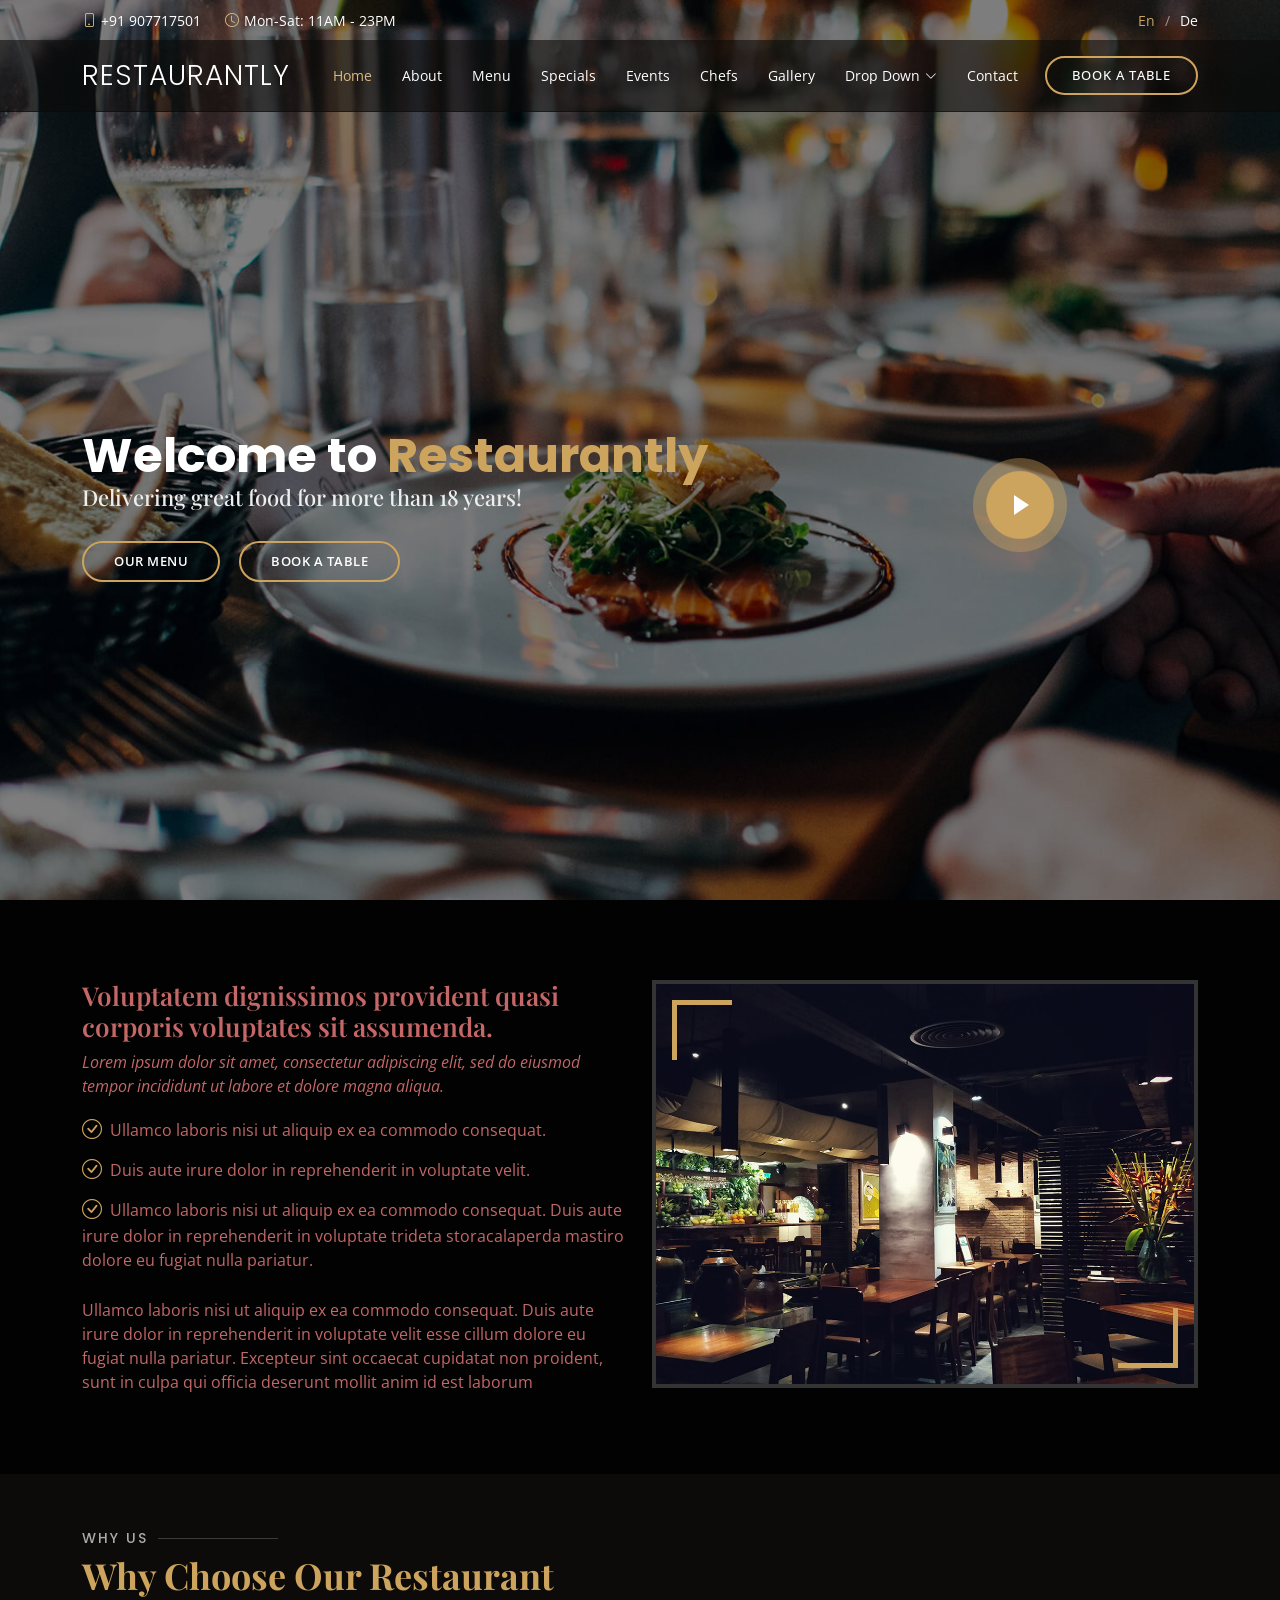
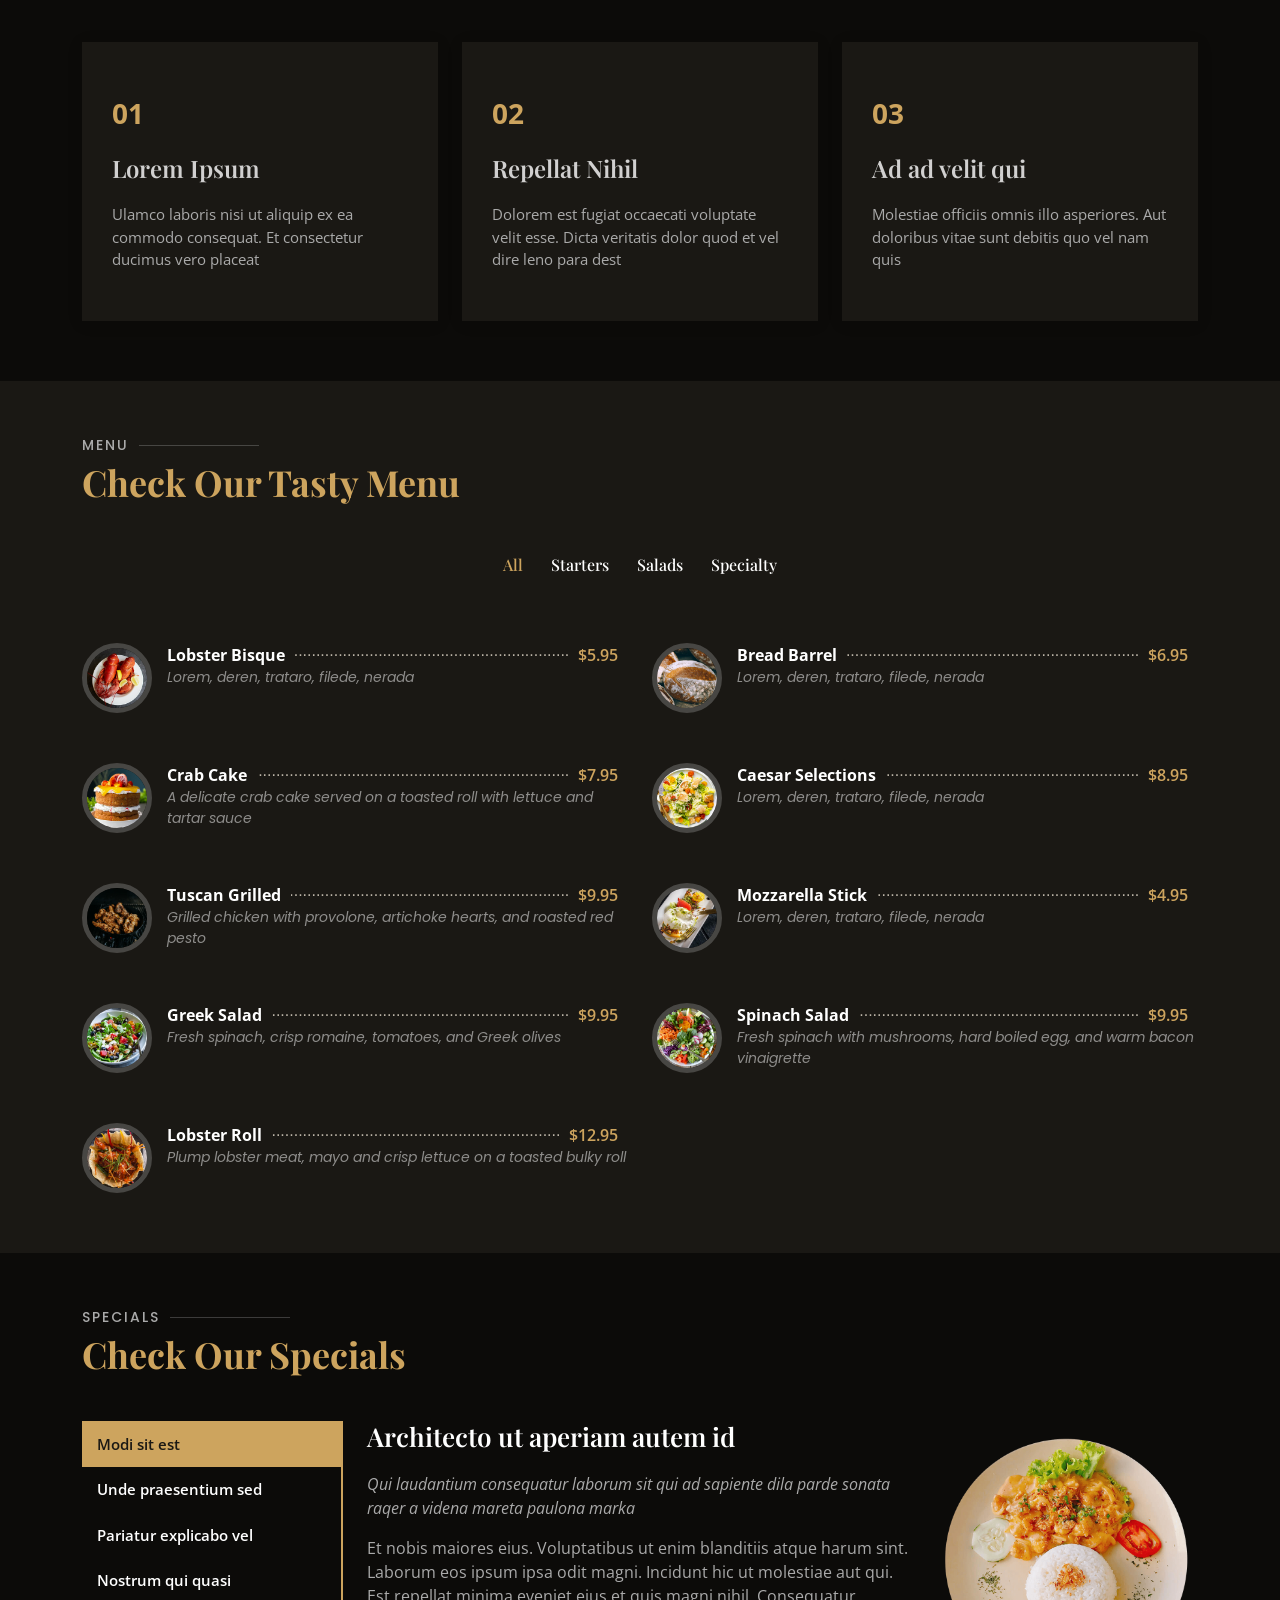
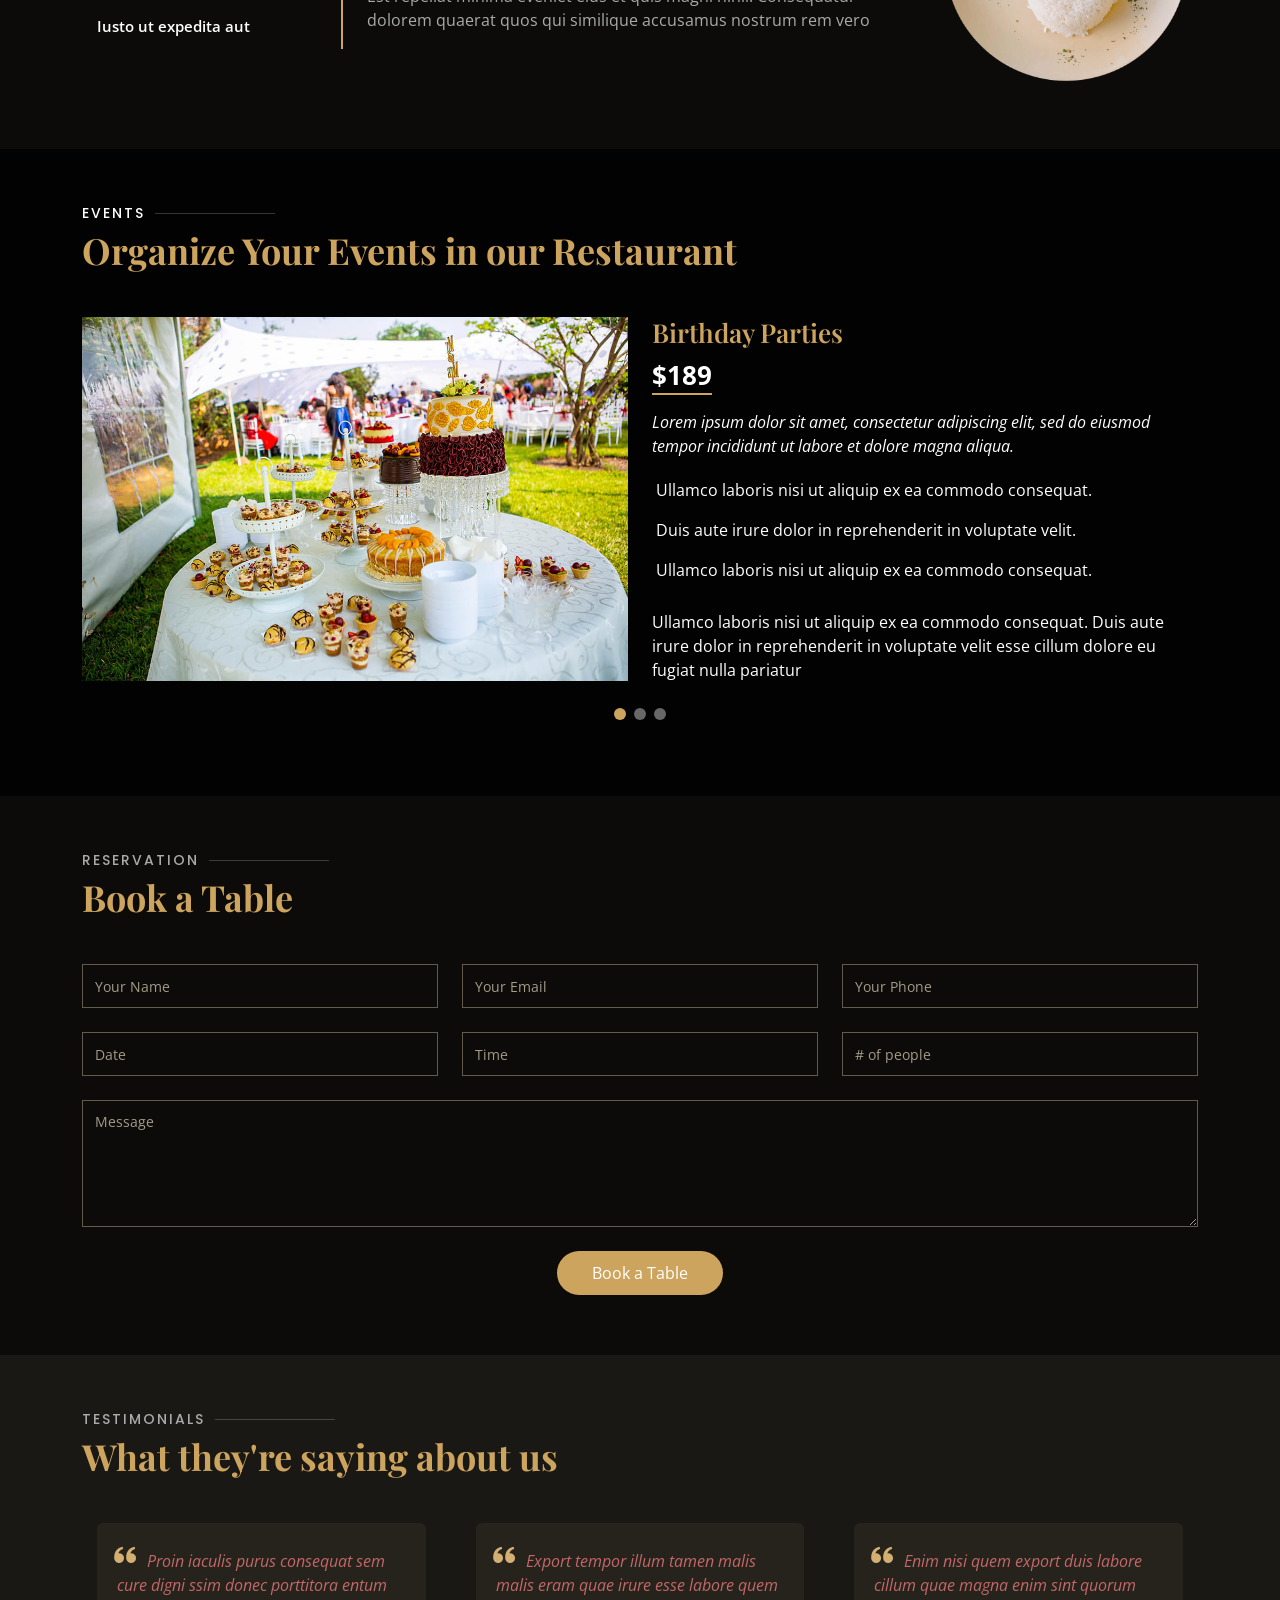
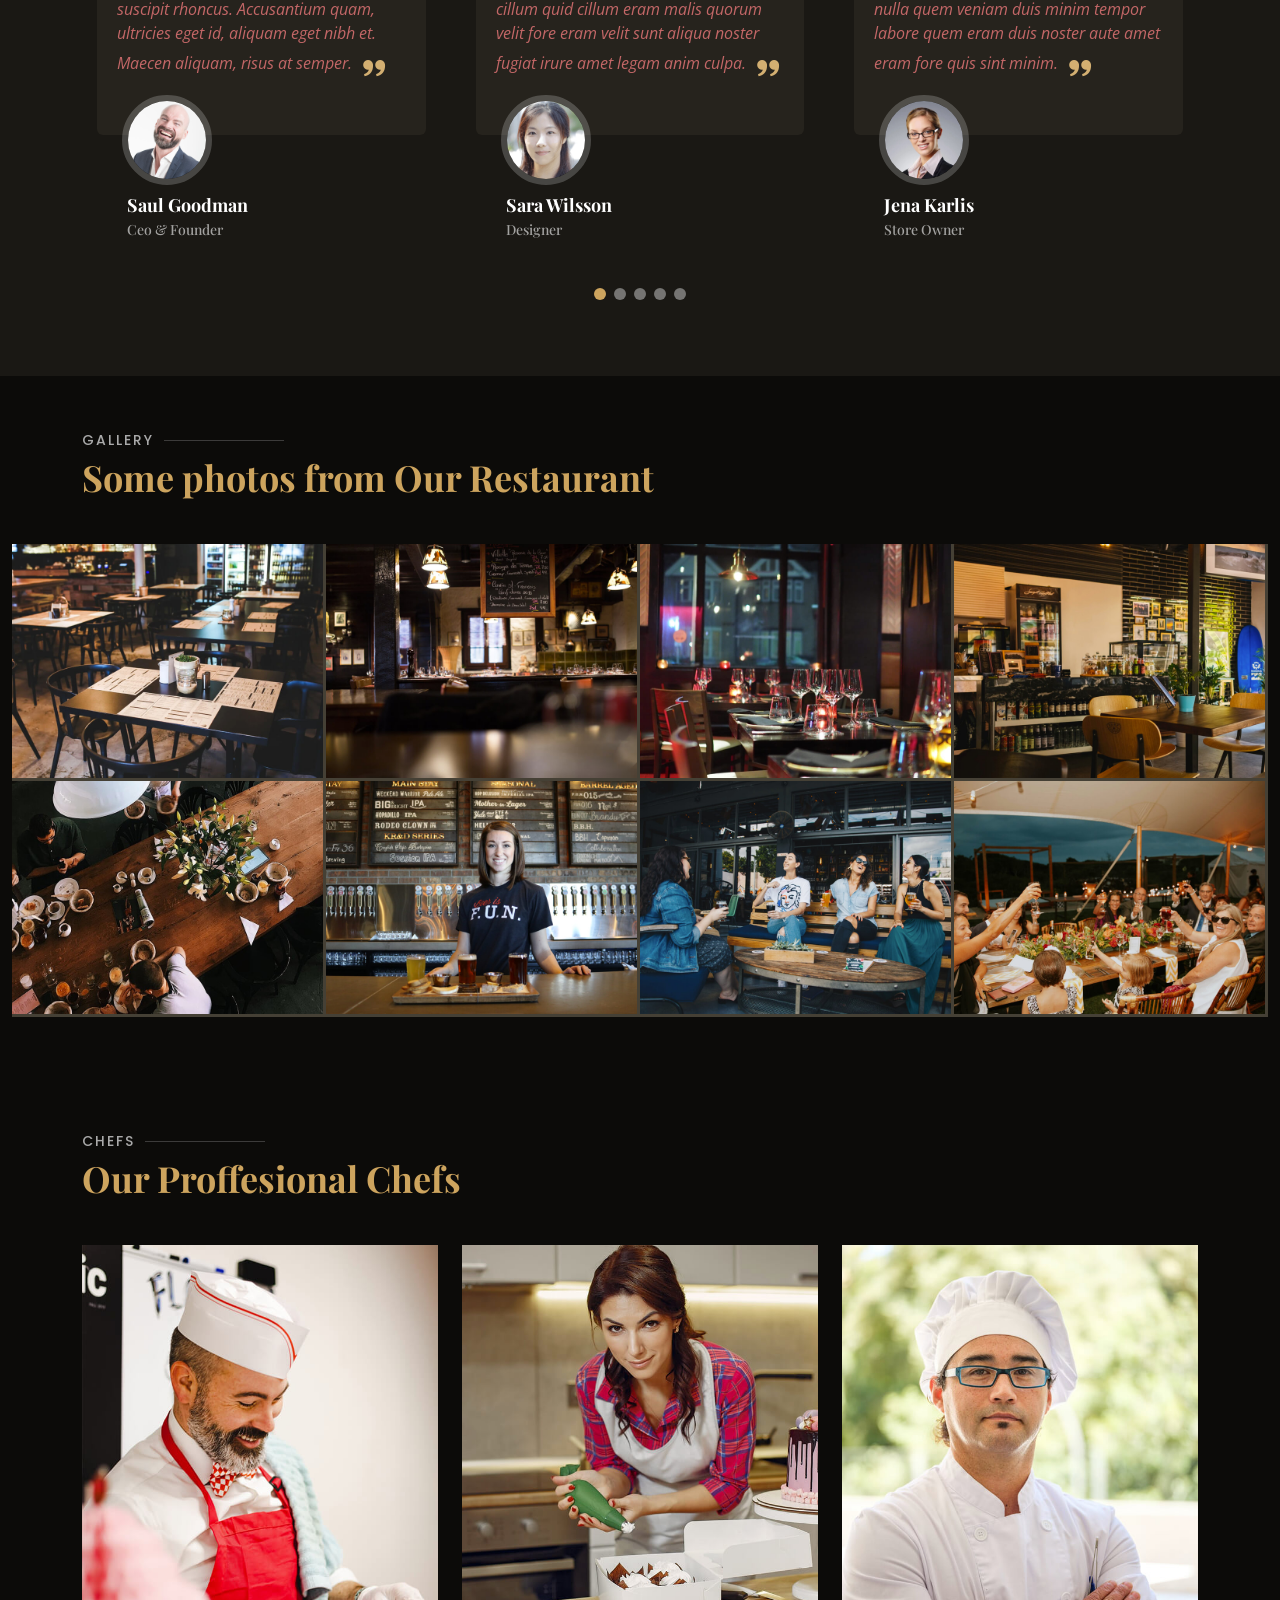
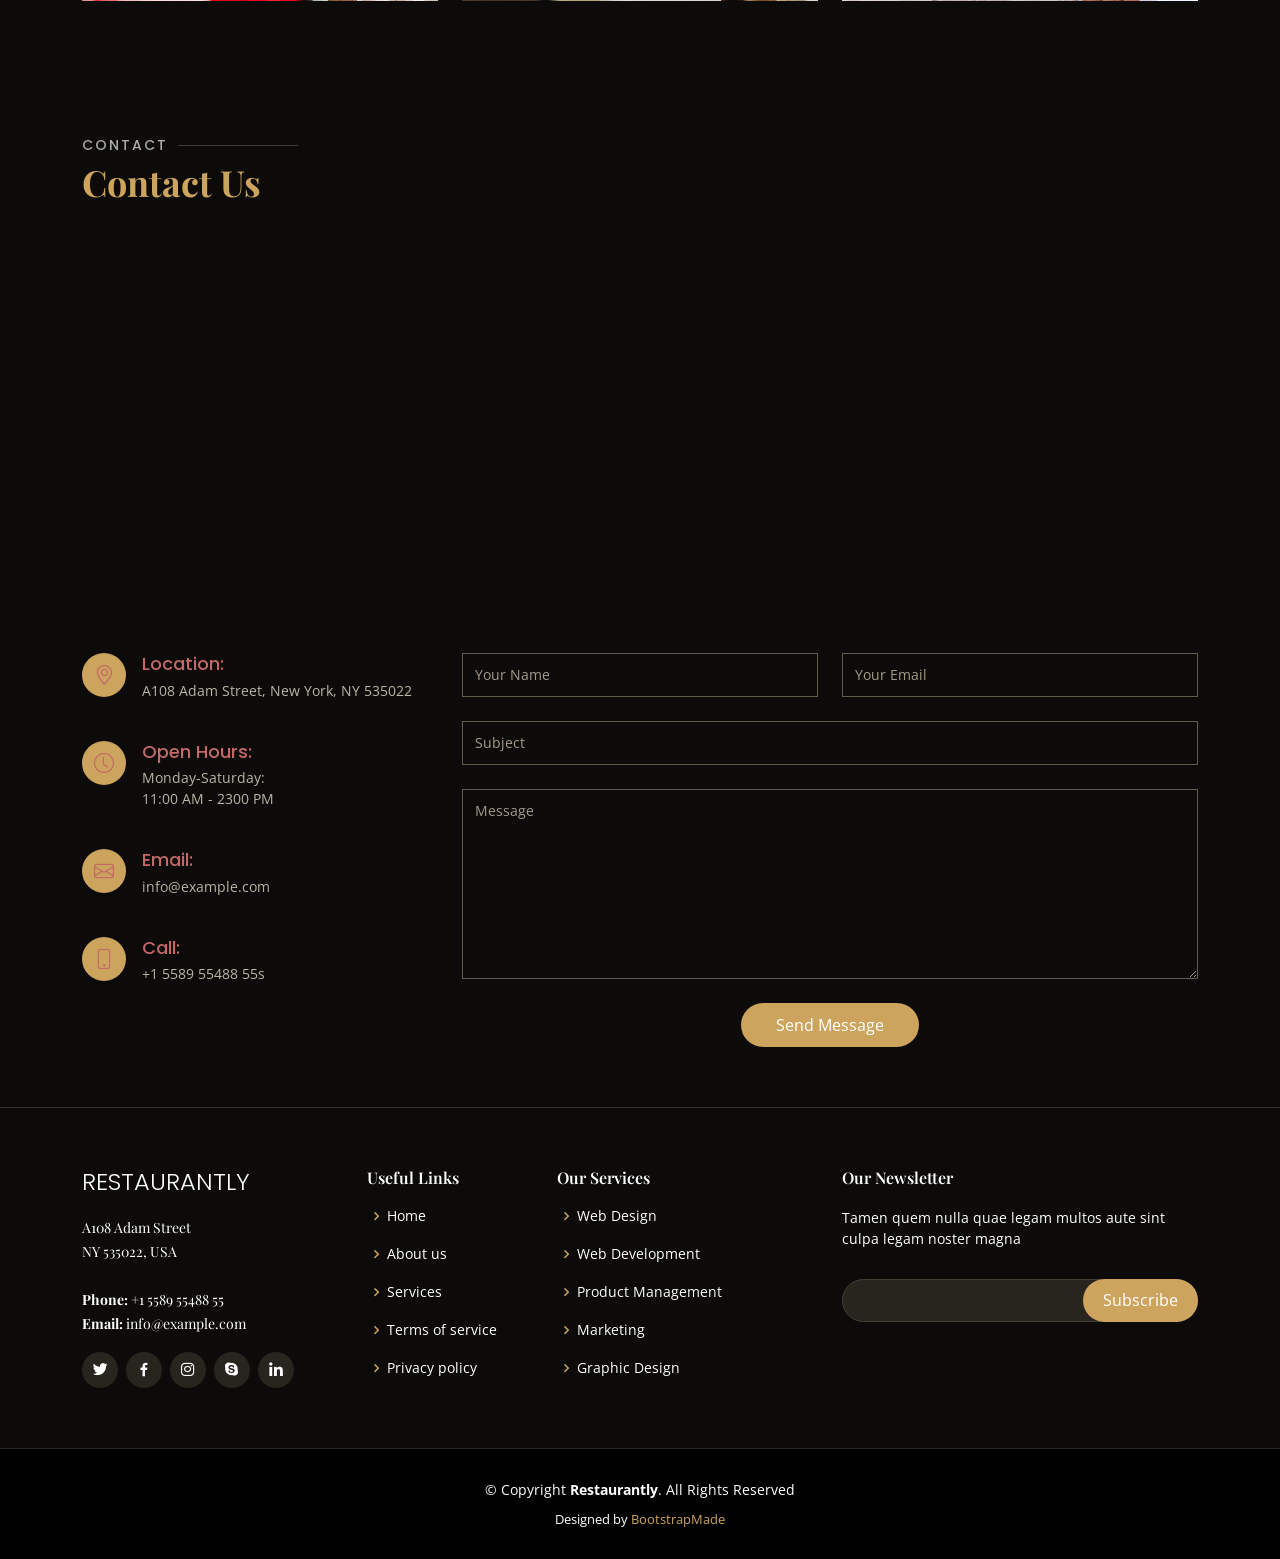
==== index.html @ 2db93b50 "first commite" ====
<!DOCTYPE html>
<html lang="en">

<head>
  <meta charset="utf-8">
  <meta content="width=device-width, initial-scale=1.0" name="viewport">

  <title>Restaurantly Bootstrap Template - Index</title>
  <meta content="" name="description">
  <meta content="" name="keywords">

  <!-- Favicons -->
  <link href="assets/img/favicon.png" rel="icon">
  <link href="assets/img/apple-touch-icon.png" rel="apple-touch-icon">

  <!-- Google Fonts -->
  <link href="https://fonts.googleapis.com/css?family=Open+Sans:300,300i,400,400i,600,600i,700,700i|Playfair+Display:ital,wght@0,400;0,500;0,600;0,700;1,400;1,500;1,600;1,700|Poppins:300,300i,400,400i,500,500i,600,600i,700,700i" rel="stylesheet">

  <!-- Vendor CSS Files -->
  <link href="assets/vendor/animate.css/animate.min.css" rel="stylesheet">
  <link href="assets/vendor/aos/aos.css" rel="stylesheet">
  <link href="assets/vendor/bootstrap/css/bootstrap.min.css" rel="stylesheet">
  <link href="assets/vendor/bootstrap-icons/bootstrap-icons.css" rel="stylesheet">
  <link href="assets/vendor/boxicons/css/boxicons.min.css" rel="stylesheet">
  <link href="assets/vendor/glightbox/css/glightbox.min.css" rel="stylesheet">
  <link href="assets/vendor/swiper/swiper-bundle.min.css" rel="stylesheet">

  <!-- Template Main CSS File -->
  <link href="assets/css/style.css" rel="stylesheet">

  <!-- =======================================================
  * Template Name: Restaurantly
  * Updated: Mar 10 2023 with Bootstrap v5.2.3
  * Template URL: https://bootstrapmade.com/restaurantly-restaurant-template/
  * Author: BootstrapMade.com
  * License: https://bootstrapmade.com/license/
  ======================================================== -->
</head>

<body>

  <!-- ======= Top Bar ======= -->
  <div id="topbar" class="d-flex align-items-center fixed-top">
    <div class="container d-flex justify-content-center justify-content-md-between">

      <div class="contact-info d-flex align-items-center">
        <i class="bi bi-phone d-flex align-items-center"><span>+91 907717501</span></i>
        <i class="bi bi-clock d-flex align-items-center ms-4"><span> Mon-Sat: 11AM - 23PM</span></i>
      </div>

      <div class="languages d-none d-md-flex align-items-center">
        <ul>
          <li>En</li>
          <li><a href="#">De</a></li>
        </ul>
      </div>
    </div>
  </div>

  <!-- ======= Header ======= -->
  <header id="header" class="fixed-top d-flex align-items-cente">
    <div class="container-fluid container-xl d-flex align-items-center justify-content-lg-between">

      <h1 class="logo me-auto me-lg-0"><a href="index.html">Restaurantly</a></h1>
      <!-- Uncomment below if you prefer to use an image logo -->
      <!-- <a href="index.html" class="logo me-auto me-lg-0"><img src="assets/img/logo.png" alt="" class="img-fluid"></a>-->

      <nav id="navbar" class="navbar order-last order-lg-0">
        <ul>
          <li><a class="nav-link scrollto active" href="#hero">Home</a></li>
          <li><a class="nav-link scrollto" href="#about">About</a></li>
          <li><a class="nav-link scrollto" href="#menu">Menu</a></li>
          <li><a class="nav-link scrollto" href="#specials">Specials</a></li>
          <li><a class="nav-link scrollto" href="#events">Events</a></li>
          <li><a class="nav-link scrollto" href="#chefs">Chefs</a></li>
          <li><a class="nav-link scrollto" href="#gallery">Gallery</a></li>
          <li class="dropdown"><a href="#"><span>Drop Down</span> <i class="bi bi-chevron-down"></i></a>
            <ul>
              <li><a href="#">Drop Down 1</a></li>
              <li class="dropdown"><a href="#"><span>Deep Drop Down</span> <i class="bi bi-chevron-right"></i></a>
                <ul>
                  <li><a href="#">Deep Drop Down 1</a></li>
                  <li><a href="#">Deep Drop Down 2</a></li>
                  <li><a href="#">Deep Drop Down 3</a></li>
                  <li><a href="#">Deep Drop Down 4</a></li>
                  <li><a href="#">Deep Drop Down 5</a></li>
                </ul>
              </li>
              <li><a href="#">Drop Down 2</a></li>
              <li><a href="#">Drop Down 3</a></li>
              <li><a href="#">Drop Down 4</a></li>
            </ul>
          </li>
          <li><a class="nav-link scrollto" href="#contact">Contact</a></li>
        </ul>
        <i class="bi bi-list mobile-nav-toggle"></i>
      </nav><!-- .navbar -->
      <a href="#book-a-table" class="book-a-table-btn scrollto d-none d-lg-flex">Book a table</a>

    </div>
  </header><!-- End Header -->

  <!-- ======= Hero Section ======= -->
  <section id="hero" class="d-flex align-items-center">
    <div class="container position-relative text-center text-lg-start" data-aos="zoom-in" data-aos-delay="100">
      <div class="row">
        <div class="col-lg-8">
          <h1>Welcome to <span>Restaurantly</span></h1>
          <h2>Delivering great food for more than 18 years!</h2>

          <div class="btns">
            <a href="#menu" class="btn-menu animated fadeInUp scrollto">Our Menu</a>
            <a href="#book-a-table" class="btn-book animated fadeInUp scrollto">Book a Table</a>
          </div>
        </div>
        <div class="col-lg-4 d-flex align-items-center justify-content-center position-relative" data-aos="zoom-in" data-aos-delay="200">
          <a href="https://www.youtube.com/watch?v=u6BOC7CDUTQ" class="glightbox play-btn"></a>
        </div>

      </div>
    </div>
  </section><!-- End Hero -->

  <main id="main">

    <!-- ======= About Section ======= -->
    <section id="about" class="about">
      <div class="container" data-aos="fade-up">

        <div class="row">
          <div class="col-lg-6 order-1 order-lg-2" data-aos="zoom-in" data-aos-delay="100">
            <div class="about-img">
              <img src="assets/img/about.jpg" alt="">
            </div>
          </div>
          <div class="col-lg-6 pt-4 pt-lg-0 order-2 order-lg-1 content">
            <h3>Voluptatem dignissimos provident quasi corporis voluptates sit assumenda.</h3>
            <p class="fst-italic">
              Lorem ipsum dolor sit amet, consectetur adipiscing elit, sed do eiusmod tempor incididunt ut labore et dolore
              magna aliqua.
            </p>
            <ul>
              <li><i class="bi bi-check-circle"></i> Ullamco laboris nisi ut aliquip ex ea commodo consequat.</li>
              <li><i class="bi bi-check-circle"></i> Duis aute irure dolor in reprehenderit in voluptate velit.</li>
              <li><i class="bi bi-check-circle"></i> Ullamco laboris nisi ut aliquip ex ea commodo consequat. Duis aute irure dolor in reprehenderit in voluptate trideta storacalaperda mastiro dolore eu fugiat nulla pariatur.</li>
            </ul>
            <p>
              Ullamco laboris nisi ut aliquip ex ea commodo consequat. Duis aute irure dolor in reprehenderit in voluptate
              velit esse cillum dolore eu fugiat nulla pariatur. Excepteur sint occaecat cupidatat non proident, sunt in
              culpa qui officia deserunt mollit anim id est laborum
            </p>
          </div>
        </div>

      </div>
    </section><!-- End About Section -->

    <!-- ======= Why Us Section ======= -->
    <section id="why-us" class="why-us">
      <div class="container" data-aos="fade-up">

        <div class="section-title">
          <h2>Why Us</h2>
          <p>Why Choose Our Restaurant</p>
        </div>

        <div class="row">

          <div class="col-lg-4">
            <div class="box" data-aos="zoom-in" data-aos-delay="100">
              <span>01</span>
              <h4>Lorem Ipsum</h4>
              <p>Ulamco laboris nisi ut aliquip ex ea commodo consequat. Et consectetur ducimus vero placeat</p>
            </div>
          </div>

          <div class="col-lg-4 mt-4 mt-lg-0">
            <div class="box" data-aos="zoom-in" data-aos-delay="200">
              <span>02</span>
              <h4>Repellat Nihil</h4>
              <p>Dolorem est fugiat occaecati voluptate velit esse. Dicta veritatis dolor quod et vel dire leno para dest</p>
            </div>
          </div>

          <div class="col-lg-4 mt-4 mt-lg-0">
            <div class="box" data-aos="zoom-in" data-aos-delay="300">
              <span>03</span>
              <h4> Ad ad velit qui</h4>
              <p>Molestiae officiis omnis illo asperiores. Aut doloribus vitae sunt debitis quo vel nam quis</p>
            </div>
          </div>

        </div>

      </div>
    </section><!-- End Why Us Section -->

    <!-- ======= Menu Section ======= -->
    <section id="menu" class="menu section-bg">
      <div class="container" data-aos="fade-up">

        <div class="section-title">
          <h2>Menu</h2>
          <p>Check Our Tasty Menu</p>
        </div>

        <div class="row" data-aos="fade-up" data-aos-delay="100">
          <div class="col-lg-12 d-flex justify-content-center">
            <ul id="menu-flters">
              <li data-filter="*" class="filter-active">All</li>
              <li data-filter=".filter-starters">Starters</li>
              <li data-filter=".filter-salads">Salads</li>
              <li data-filter=".filter-specialty">Specialty</li>
            </ul>
          </div>
        </div>

        <div class="row menu-container" data-aos="fade-up" data-aos-delay="200">

          <div class="col-lg-6 menu-item filter-starters">
            <img src="assets/img/menu/lobster-bisque.jpg" class="menu-img" alt="">
            <div class="menu-content">
              <a href="#">Lobster Bisque</a><span>$5.95</span>
            </div>
            <div class="menu-ingredients">
              Lorem, deren, trataro, filede, nerada
            </div>
          </div>

          <div class="col-lg-6 menu-item filter-specialty">
            <img src="assets/img/menu/bread-barrel.jpg" class="menu-img" alt="">
            <div class="menu-content">
              <a href="#">Bread Barrel</a><span>$6.95</span>
            </div>
            <div class="menu-ingredients">
              Lorem, deren, trataro, filede, nerada
            </div>
          </div>

          <div class="col-lg-6 menu-item filter-starters">
            <img src="assets/img/menu/cake.jpg" class="menu-img" alt="">
            <div class="menu-content">
              <a href="#">Crab Cake</a><span>$7.95</span>
            </div>
            <div class="menu-ingredients">
              A delicate crab cake served on a toasted roll with lettuce and tartar sauce
            </div>
          </div>

          <div class="col-lg-6 menu-item filter-salads">
            <img src="assets/img/menu/caesar.jpg" class="menu-img" alt="">
            <div class="menu-content">
              <a href="#">Caesar Selections</a><span>$8.95</span>
            </div>
            <div class="menu-ingredients">
              Lorem, deren, trataro, filede, nerada
            </div>
          </div>

          <div class="col-lg-6 menu-item filter-specialty">
            <img src="assets/img/menu/tuscan-grilled.jpg" class="menu-img" alt="">
            <div class="menu-content">
              <a href="#">Tuscan Grilled</a><span>$9.95</span>
            </div>
            <div class="menu-ingredients">
              Grilled chicken with provolone, artichoke hearts, and roasted red pesto
            </div>
          </div>

          <div class="col-lg-6 menu-item filter-starters">
            <img src="assets/img/menu/mozzarella.jpg" class="menu-img" alt="">
            <div class="menu-content">
              <a href="#">Mozzarella Stick</a><span>$4.95</span>
            </div>
            <div class="menu-ingredients">
              Lorem, deren, trataro, filede, nerada
            </div>
          </div>

          <div class="col-lg-6 menu-item filter-salads">
            <img src="assets/img/menu/greek-salad.jpg" class="menu-img" alt="">
            <div class="menu-content">
              <a href="#">Greek Salad</a><span>$9.95</span>
            </div>
            <div class="menu-ingredients">
              Fresh spinach, crisp romaine, tomatoes, and Greek olives
            </div>
          </div>

          <div class="col-lg-6 menu-item filter-salads">
            <img src="assets/img/menu/spinach-salad.jpg" class="menu-img" alt="">
            <div class="menu-content">
              <a href="#">Spinach Salad</a><span>$9.95</span>
            </div>
            <div class="menu-ingredients">
              Fresh spinach with mushrooms, hard boiled egg, and warm bacon vinaigrette
            </div>
          </div>

          <div class="col-lg-6 menu-item filter-specialty">
            <img src="assets/img/menu/lobster-roll.jpg" class="menu-img" alt="">
            <div class="menu-content">
              <a href="#">Lobster Roll</a><span>$12.95</span>
            </div>
            <div class="menu-ingredients">
              Plump lobster meat, mayo and crisp lettuce on a toasted bulky roll
            </div>
          </div>

        </div>

      </div>
    </section><!-- End Menu Section -->

    <!-- ======= Specials Section ======= -->
    <section id="specials" class="specials">
      <div class="container" data-aos="fade-up">

        <div class="section-title">
          <h2>Specials</h2>
          <p>Check Our Specials</p>
        </div>

        <div class="row" data-aos="fade-up" data-aos-delay="100">
          <div class="col-lg-3">
            <ul class="nav nav-tabs flex-column">
              <li class="nav-item">
                <a class="nav-link active show" data-bs-toggle="tab" href="#tab-1">Modi sit est</a>
              </li>
              <li class="nav-item">
                <a class="nav-link" data-bs-toggle="tab" href="#tab-2">Unde praesentium sed</a>
              </li>
              <li class="nav-item">
                <a class="nav-link" data-bs-toggle="tab" href="#tab-3">Pariatur explicabo vel</a>
              </li>
              <li class="nav-item">
                <a class="nav-link" data-bs-toggle="tab" href="#tab-4">Nostrum qui quasi</a>
              </li>
              <li class="nav-item">
                <a class="nav-link" data-bs-toggle="tab" href="#tab-5">Iusto ut expedita aut</a>
              </li>
            </ul>
          </div>
          <div class="col-lg-9 mt-4 mt-lg-0">
            <div class="tab-content">
              <div class="tab-pane active show" id="tab-1">
                <div class="row">
                  <div class="col-lg-8 details order-2 order-lg-1">
                    <h3>Architecto ut aperiam autem id</h3>
                    <p class="fst-italic">Qui laudantium consequatur laborum sit qui ad sapiente dila parde sonata raqer a videna mareta paulona marka</p>
                    <p>Et nobis maiores eius. Voluptatibus ut enim blanditiis atque harum sint. Laborum eos ipsum ipsa odit magni. Incidunt hic ut molestiae aut qui. Est repellat minima eveniet eius et quis magni nihil. Consequatur dolorem quaerat quos qui similique accusamus nostrum rem vero</p>
                  </div>
                  <div class="col-lg-4 text-center order-1 order-lg-2">
                    <img src="assets/img/specials-1.png" alt="" class="img-fluid">
                  </div>
                </div>
              </div>
              <div class="tab-pane" id="tab-2">
                <div class="row">
                  <div class="col-lg-8 details order-2 order-lg-1">
                    <h3>Et blanditiis nemo veritatis excepturi</h3>
                    <p class="fst-italic">Qui laudantium consequatur laborum sit qui ad sapiente dila parde sonata raqer a videna mareta paulona marka</p>
                    <p>Ea ipsum voluptatem consequatur quis est. Illum error ullam omnis quia et reiciendis sunt sunt est. Non aliquid repellendus itaque accusamus eius et velit ipsa voluptates. Optio nesciunt eaque beatae accusamus lerode pakto madirna desera vafle de nideran pal</p>
                  </div>
                  <div class="col-lg-4 text-center order-1 order-lg-2">
                    <img src="assets/img/specials-2.png" alt="" class="img-fluid">
                  </div>
                </div>
              </div>
              <div class="tab-pane" id="tab-3">
                <div class="row">
                  <div class="col-lg-8 details order-2 order-lg-1">
                    <h3>Impedit facilis occaecati odio neque aperiam sit</h3>
                    <p class="fst-italic">Eos voluptatibus quo. Odio similique illum id quidem non enim fuga. Qui natus non sunt dicta dolor et. In asperiores velit quaerat perferendis aut</p>
                    <p>Iure officiis odit rerum. Harum sequi eum illum corrupti culpa veritatis quisquam. Neque necessitatibus illo rerum eum ut. Commodi ipsam minima molestiae sed laboriosam a iste odio. Earum odit nesciunt fugiat sit ullam. Soluta et harum voluptatem optio quae</p>
                  </div>
                  <div class="col-lg-4 text-center order-1 order-lg-2">
                    <img src="assets/img/specials-3.png" alt="" class="img-fluid">
                  </div>
                </div>
              </div>
              <div class="tab-pane" id="tab-4">
                <div class="row">
                  <div class="col-lg-8 details order-2 order-lg-1">
                    <h3>Fuga dolores inventore laboriosam ut est accusamus laboriosam dolore</h3>
                    <p class="fst-italic">Totam aperiam accusamus. Repellat consequuntur iure voluptas iure porro quis delectus</p>
                    <p>Eaque consequuntur consequuntur libero expedita in voluptas. Nostrum ipsam necessitatibus aliquam fugiat debitis quis velit. Eum ex maxime error in consequatur corporis atque. Eligendi asperiores sed qui veritatis aperiam quia a laborum inventore</p>
                  </div>
                  <div class="col-lg-4 text-center order-1 order-lg-2">
                    <img src="assets/img/specials-4.png" alt="" class="img-fluid">
                  </div>
                </div>
              </div>
              <div class="tab-pane" id="tab-5">
                <div class="row">
                  <div class="col-lg-8 details order-2 order-lg-1">
                    <h3>Est eveniet ipsam sindera pad rone matrelat sando reda</h3>
                    <p class="fst-italic">Omnis blanditiis saepe eos autem qui sunt debitis porro quia.</p>
                    <p>Exercitationem nostrum omnis. Ut reiciendis repudiandae minus. Omnis recusandae ut non quam ut quod eius qui. Ipsum quia odit vero atque qui quibusdam amet. Occaecati sed est sint aut vitae molestiae voluptate vel</p>
                  </div>
                  <div class="col-lg-4 text-center order-1 order-lg-2">
                    <img src="assets/img/specials-5.png" alt="" class="img-fluid">
                  </div>
                </div>
              </div>
            </div>
          </div>
        </div>

      </div>
    </section><!-- End Specials Section -->

    <!-- ======= Events Section ======= -->
    <section id="events" class="events">
      <div class="container" data-aos="fade-up">

        <div class="section-title">
          <h2>Events</h2>
          <p>Organize Your Events in our Restaurant</p>
        </div>

        <div class="events-slider swiper" data-aos="fade-up" data-aos-delay="100">
          <div class="swiper-wrapper">

            <div class="swiper-slide">
              <div class="row event-item">
                <div class="col-lg-6">
                  <img src="assets/img/event-birthday.jpg" class="img-fluid" alt="">
                </div>
                <div class="col-lg-6 pt-4 pt-lg-0 content">
                  <h3>Birthday Parties</h3>
                  <div class="price">
                    <p><span>$189</span></p>
                  </div>
                  <p class="fst-italic">
                    Lorem ipsum dolor sit amet, consectetur adipiscing elit, sed do eiusmod tempor incididunt ut labore et dolore
                    magna aliqua.
                  </p>
                  <ul>
                    <li><i class="bi bi-check-circled"></i> Ullamco laboris nisi ut aliquip ex ea commodo consequat.</li>
                    <li><i class="bi bi-check-circled"></i> Duis aute irure dolor in reprehenderit in voluptate velit.</li>
                    <li><i class="bi bi-check-circled"></i> Ullamco laboris nisi ut aliquip ex ea commodo consequat.</li>
                  </ul>
                  <p>
                    Ullamco laboris nisi ut aliquip ex ea commodo consequat. Duis aute irure dolor in reprehenderit in voluptate
                    velit esse cillum dolore eu fugiat nulla pariatur
                  </p>
                </div>
              </div>
            </div><!-- End testimonial item -->

            <div class="swiper-slide">
              <div class="row event-item">
                <div class="col-lg-6">
                  <img src="assets/img/event-private.jpg" class="img-fluid" alt="">
                </div>
                <div class="col-lg-6 pt-4 pt-lg-0 content">
                  <h3>Private Parties</h3>
                  <div class="price">
                    <p><span>$290</span></p>
                  </div>
                  <p class="fst-italic">
                    Lorem ipsum dolor sit amet, consectetur adipiscing elit, sed do eiusmod tempor incididunt ut labore et dolore
                    magna aliqua.
                  </p>
                  <ul>
                    <li><i class="bi bi-check-circled"></i> Ullamco laboris nisi ut aliquip ex ea commodo consequat.</li>
                    <li><i class="bi bi-check-circled"></i> Duis aute irure dolor in reprehenderit in voluptate velit.</li>
                    <li><i class="bi bi-check-circled"></i> Ullamco laboris nisi ut aliquip ex ea commodo consequat.</li>
                  </ul>
                  <p>
                    Ullamco laboris nisi ut aliquip ex ea commodo consequat. Duis aute irure dolor in reprehenderit in voluptate
                    velit esse cillum dolore eu fugiat nulla pariatur
                  </p>
                </div>
              </div>
            </div><!-- End testimonial item -->

            <div class="swiper-slide">
              <div class="row event-item">
                <div class="col-lg-6">
                  <img src="assets/img/event-custom.jpg" class="img-fluid" alt="">
                </div>
                <div class="col-lg-6 pt-4 pt-lg-0 content">
                  <h3>Custom Parties</h3>
                  <div class="price">
                    <p><span>$99</span></p>
                  </div>
                  <p class="fst-italic">
                    Lorem ipsum dolor sit amet, consectetur adipiscing elit, sed do eiusmod tempor incididunt ut labore et dolore
                    magna aliqua.
                  </p>
                  <ul>
                    <li><i class="bi bi-check-circled"></i> Ullamco laboris nisi ut aliquip ex ea commodo consequat.</li>
                    <li><i class="bi bi-check-circled"></i> Duis aute irure dolor in reprehenderit in voluptate velit.</li>
                    <li><i class="bi bi-check-circled"></i> Ullamco laboris nisi ut aliquip ex ea commodo consequat.</li>
                  </ul>
                  <p>
                    Ullamco laboris nisi ut aliquip ex ea commodo consequat. Duis aute irure dolor in reprehenderit in voluptate
                    velit esse cillum dolore eu fugiat nulla pariatur
                  </p>
                </div>
              </div>
            </div><!-- End testimonial item -->

          </div>
          <div class="swiper-pagination"></div>
        </div>

      </div>
    </section><!-- End Events Section -->

    <!-- ======= Book A Table Section ======= -->
    <section id="book-a-table" class="book-a-table">
      <div class="container" data-aos="fade-up">

        <div class="section-title">
          <h2>Reservation</h2>
          <p>Book a Table</p>
        </div>

        <form action="forms/book-a-table.php" method="post" role="form" class="php-email-form" data-aos="fade-up" data-aos-delay="100">
          <div class="row">
            <div class="col-lg-4 col-md-6 form-group">
              <input type="text" name="name" class="form-control" id="name" placeholder="Your Name" data-rule="minlen:4" data-msg="Please enter at least 4 chars">
              <div class="validate"></div>
            </div>
            <div class="col-lg-4 col-md-6 form-group mt-3 mt-md-0">
              <input type="email" class="form-control" name="email" id="email" placeholder="Your Email" data-rule="email" data-msg="Please enter a valid email">
              <div class="validate"></div>
            </div>
            <div class="col-lg-4 col-md-6 form-group mt-3 mt-md-0">
              <input type="text" class="form-control" name="phone" id="phone" placeholder="Your Phone" data-rule="minlen:4" data-msg="Please enter at least 4 chars">
              <div class="validate"></div>
            </div>
            <div class="col-lg-4 col-md-6 form-group mt-3">
              <input type="text" name="date" class="form-control" id="date" placeholder="Date" data-rule="minlen:4" data-msg="Please enter at least 4 chars">
              <div class="validate"></div>
            </div>
            <div class="col-lg-4 col-md-6 form-group mt-3">
              <input type="text" class="form-control" name="time" id="time" placeholder="Time" data-rule="minlen:4" data-msg="Please enter at least 4 chars">
              <div class="validate"></div>
            </div>
            <div class="col-lg-4 col-md-6 form-group mt-3">
              <input type="number" class="form-control" name="people" id="people" placeholder="# of people" data-rule="minlen:1" data-msg="Please enter at least 1 chars">
              <div class="validate"></div>
            </div>
          </div>
          <div class="form-group mt-3">
            <textarea class="form-control" name="message" rows="5" placeholder="Message"></textarea>
            <div class="validate"></div>
          </div>
          <div class="mb-3">
            <div class="loading">Loading</div>
            <div class="error-message"></div>
            <div class="sent-message">Your booking request was sent. We will call back or send an Email to confirm your reservation. Thank you!</div>
          </div>
          <div class="text-center"><button type="submit">Book a Table</button></div>
        </form>

      </div>
    </section><!-- End Book A Table Section -->

    <!-- ======= Testimonials Section ======= -->
    <section id="testimonials" class="testimonials section-bg">
      <div class="container" data-aos="fade-up">

        <div class="section-title">
          <h2>Testimonials</h2>
          <p>What they're saying about us</p>
        </div>

        <div class="testimonials-slider swiper" data-aos="fade-up" data-aos-delay="100">
          <div class="swiper-wrapper">

            <div class="swiper-slide">
              <div class="testimonial-item">
                <p>
                  <i class="bx bxs-quote-alt-left quote-icon-left"></i>
                  Proin iaculis purus consequat sem cure digni ssim donec porttitora entum suscipit rhoncus. Accusantium quam, ultricies eget id, aliquam eget nibh et. Maecen aliquam, risus at semper.
                  <i class="bx bxs-quote-alt-right quote-icon-right"></i>
                </p>
                <img src="assets/img/testimonials/testimonials-1.jpg" class="testimonial-img" alt="">
                <h3>Saul Goodman</h3>
                <h4>Ceo &amp; Founder</h4>
              </div>
            </div><!-- End testimonial item -->

            <div class="swiper-slide">
              <div class="testimonial-item">
                <p>
                  <i class="bx bxs-quote-alt-left quote-icon-left"></i>
                  Export tempor illum tamen malis malis eram quae irure esse labore quem cillum quid cillum eram malis quorum velit fore eram velit sunt aliqua noster fugiat irure amet legam anim culpa.
                  <i class="bx bxs-quote-alt-right quote-icon-right"></i>
                </p>
                <img src="assets/img/testimonials/testimonials-2.jpg" class="testimonial-img" alt="">
                <h3>Sara Wilsson</h3>
                <h4>Designer</h4>
              </div>
            </div><!-- End testimonial item -->

            <div class="swiper-slide">
              <div class="testimonial-item">
                <p>
                  <i class="bx bxs-quote-alt-left quote-icon-left"></i>
                  Enim nisi quem export duis labore cillum quae magna enim sint quorum nulla quem veniam duis minim tempor labore quem eram duis noster aute amet eram fore quis sint minim.
                  <i class="bx bxs-quote-alt-right quote-icon-right"></i>
                </p>
                <img src="assets/img/testimonials/testimonials-3.jpg" class="testimonial-img" alt="">
                <h3>Jena Karlis</h3>
                <h4>Store Owner</h4>
              </div>
            </div><!-- End testimonial item -->

            <div class="swiper-slide">
              <div class="testimonial-item">
                <p>
                  <i class="bx bxs-quote-alt-left quote-icon-left"></i>
                  Fugiat enim eram quae cillum dolore dolor amet nulla culpa multos export minim fugiat minim velit minim dolor enim duis veniam ipsum anim magna sunt elit fore quem dolore labore illum veniam.
                  <i class="bx bxs-quote-alt-right quote-icon-right"></i>
                </p>
                <img src="assets/img/testimonials/testimonials-4.jpg" class="testimonial-img" alt="">
                <h3>Matt Brandon</h3>
                <h4>Freelancer</h4>
              </div>
            </div><!-- End testimonial item -->

            <div class="swiper-slide">
              <div class="testimonial-item">
                <p>
                  <i class="bx bxs-quote-alt-left quote-icon-left"></i>
                  Quis quorum aliqua sint quem legam fore sunt eram irure aliqua veniam tempor noster veniam enim culpa labore duis sunt culpa nulla illum cillum fugiat legam esse veniam culpa fore nisi cillum quid.
                  <i class="bx bxs-quote-alt-right quote-icon-right"></i>
                </p>
                <img src="assets/img/testimonials/testimonials-5.jpg" class="testimonial-img" alt="">
                <h3>John Larson</h3>
                <h4>Entrepreneur</h4>
              </div>
            </div><!-- End testimonial item -->

          </div>
          <div class="swiper-pagination"></div>
        </div>

      </div>
    </section><!-- End Testimonials Section -->

    <!-- ======= Gallery Section ======= -->
    <section id="gallery" class="gallery">

      <div class="container" data-aos="fade-up">
        <div class="section-title">
          <h2>Gallery</h2>
          <p>Some photos from Our Restaurant</p>
        </div>
      </div>

      <div class="container-fluid" data-aos="fade-up" data-aos-delay="100">

        <div class="row g-0">

          <div class="col-lg-3 col-md-4">
            <div class="gallery-item">
              <a href="assets/img/gallery/gallery-1.jpg" class="gallery-lightbox" data-gall="gallery-item">
                <img src="assets/img/gallery/gallery-1.jpg" alt="" class="img-fluid">
              </a>
            </div>
          </div>

          <div class="col-lg-3 col-md-4">
            <div class="gallery-item">
              <a href="assets/img/gallery/gallery-2.jpg" class="gallery-lightbox" data-gall="gallery-item">
                <img src="assets/img/gallery/gallery-2.jpg" alt="" class="img-fluid">
              </a>
            </div>
          </div>

          <div class="col-lg-3 col-md-4">
            <div class="gallery-item">
              <a href="assets/img/gallery/gallery-3.jpg" class="gallery-lightbox" data-gall="gallery-item">
                <img src="assets/img/gallery/gallery-3.jpg" alt="" class="img-fluid">
              </a>
            </div>
          </div>

          <div class="col-lg-3 col-md-4">
            <div class="gallery-item">
              <a href="assets/img/gallery/gallery-4.jpg" class="gallery-lightbox" data-gall="gallery-item">
                <img src="assets/img/gallery/gallery-4.jpg" alt="" class="img-fluid">
              </a>
            </div>
          </div>

          <div class="col-lg-3 col-md-4">
            <div class="gallery-item">
              <a href="assets/img/gallery/gallery-5.jpg" class="gallery-lightbox" data-gall="gallery-item">
                <img src="assets/img/gallery/gallery-5.jpg" alt="" class="img-fluid">
              </a>
            </div>
          </div>

          <div class="col-lg-3 col-md-4">
            <div class="gallery-item">
              <a href="assets/img/gallery/gallery-6.jpg" class="gallery-lightbox" data-gall="gallery-item">
                <img src="assets/img/gallery/gallery-6.jpg" alt="" class="img-fluid">
              </a>
            </div>
          </div>

          <div class="col-lg-3 col-md-4">
            <div class="gallery-item">
              <a href="assets/img/gallery/gallery-7.jpg" class="gallery-lightbox" data-gall="gallery-item">
                <img src="assets/img/gallery/gallery-7.jpg" alt="" class="img-fluid">
              </a>
            </div>
          </div>

          <div class="col-lg-3 col-md-4">
            <div class="gallery-item">
              <a href="assets/img/gallery/gallery-8.jpg" class="gallery-lightbox" data-gall="gallery-item">
                <img src="assets/img/gallery/gallery-8.jpg" alt="" class="img-fluid">
              </a>
            </div>
          </div>

        </div>

      </div>
    </section><!-- End Gallery Section -->

    <!-- ======= Chefs Section ======= -->
    <section id="chefs" class="chefs">
      <div class="container" data-aos="fade-up">

        <div class="section-title">
          <h2>Chefs</h2>
          <p>Our Proffesional Chefs</p>
        </div>

        <div class="row">

          <div class="col-lg-4 col-md-6">
            <div class="member" data-aos="zoom-in" data-aos-delay="100">
              <img src="assets/img/chefs/chefs-1.jpg" class="img-fluid" alt="">
              <div class="member-info">
                <div class="member-info-content">
                  <h4>Walter White</h4>
                  <span>Master Chef</span>
                </div>
                <div class="social">
                  <a href=""><i class="bi bi-twitter"></i></a>
                  <a href=""><i class="bi bi-facebook"></i></a>
                  <a href=""><i class="bi bi-instagram"></i></a>
                  <a href=""><i class="bi bi-linkedin"></i></a>
                </div>
              </div>
            </div>
          </div>

          <div class="col-lg-4 col-md-6">
            <div class="member" data-aos="zoom-in" data-aos-delay="200">
              <img src="assets/img/chefs/chefs-2.jpg" class="img-fluid" alt="">
              <div class="member-info">
                <div class="member-info-content">
                  <h4>Sarah Jhonson</h4>
                  <span>Patissier</span>
                </div>
                <div class="social">
                  <a href=""><i class="bi bi-twitter"></i></a>
                  <a href=""><i class="bi bi-facebook"></i></a>
                  <a href=""><i class="bi bi-instagram"></i></a>
                  <a href=""><i class="bi bi-linkedin"></i></a>
                </div>
              </div>
            </div>
          </div>

          <div class="col-lg-4 col-md-6">
            <div class="member" data-aos="zoom-in" data-aos-delay="300">
              <img src="assets/img/chefs/chefs-3.jpg" class="img-fluid" alt="">
              <div class="member-info">
                <div class="member-info-content">
                  <h4>William Anderson</h4>
                  <span>Cook</span>
                </div>
                <div class="social">
                  <a href=""><i class="bi bi-twitter"></i></a>
                  <a href=""><i class="bi bi-facebook"></i></a>
                  <a href=""><i class="bi bi-instagram"></i></a>
                  <a href=""><i class="bi bi-linkedin"></i></a>
                </div>
              </div>
            </div>
          </div>

        </div>

      </div>
    </section><!-- End Chefs Section -->

    <!-- ======= Contact Section ======= -->
    <section id="contact" class="contact">
      <div class="container" data-aos="fade-up">

        <div class="section-title">
          <h2>Contact</h2>
          <p>Contact Us</p>
        </div>
      </div>

      <div data-aos="fade-up">
        <iframe style="border:0; width: 100%; height: 350px;" src="https://www.google.com/maps/embed?pb=!1m14!1m8!1m3!1d12097.433213460943!2d-74.0062269!3d40.7101282!3m2!1i1024!2i768!4f13.1!3m3!1m2!1s0x0%3A0xb89d1fe6bc499443!2sDowntown+Conference+Center!5e0!3m2!1smk!2sbg!4v1539943755621" frameborder="0" allowfullscreen></iframe>
      </div>

      <div class="container" data-aos="fade-up">

        <div class="row mt-5">

          <div class="col-lg-4">
            <div class="info">
              <div class="address">
                <i class="bi bi-geo-alt"></i>
                <h4>Location:</h4>
                <p>A108 Adam Street, New York, NY 535022</p>
              </div>

              <div class="open-hours">
                <i class="bi bi-clock"></i>
                <h4>Open Hours:</h4>
                <p>
                  Monday-Saturday:<br>
                  11:00 AM - 2300 PM
                </p>
              </div>

              <div class="email">
                <i class="bi bi-envelope"></i>
                <h4>Email:</h4>
                <p>info@example.com</p>
              </div>

              <div class="phone">
                <i class="bi bi-phone"></i>
                <h4>Call:</h4>
                <p>+1 5589 55488 55s</p>
              </div>

            </div>

          </div>

          <div class="col-lg-8 mt-5 mt-lg-0">

            <form action="forms/contact.php" method="post" role="form" class="php-email-form">
              <div class="row">
                <div class="col-md-6 form-group">
                  <input type="text" name="name" class="form-control" id="name" placeholder="Your Name" required>
                </div>
                <div class="col-md-6 form-group mt-3 mt-md-0">
                  <input type="email" class="form-control" name="email" id="email" placeholder="Your Email" required>
                </div>
              </div>
              <div class="form-group mt-3">
                <input type="text" class="form-control" name="subject" id="subject" placeholder="Subject" required>
              </div>
              <div class="form-group mt-3">
                <textarea class="form-control" name="message" rows="8" placeholder="Message" required></textarea>
              </div>
              <div class="my-3">
                <div class="loading">Loading</div>
                <div class="error-message"></div>
                <div class="sent-message">Your message has been sent. Thank you!</div>
              </div>
              <div class="text-center"><button type="submit">Send Message</button></div>
            </form>

          </div>

        </div>

      </div>
    </section><!-- End Contact Section -->

  </main><!-- End #main -->

  <!-- ======= Footer ======= -->
  <footer id="footer">
    <div class="footer-top">
      <div class="container">
        <div class="row">

          <div class="col-lg-3 col-md-6">
            <div class="footer-info">
              <h3>Restaurantly</h3>
              <p>
                A108 Adam Street <br>
                NY 535022, USA<br><br>
                <strong>Phone:</strong> +1 5589 55488 55<br>
                <strong>Email:</strong> info@example.com<br>
              </p>
              <div class="social-links mt-3">
                <a href="#" class="twitter"><i class="bx bxl-twitter"></i></a>
                <a href="#" class="facebook"><i class="bx bxl-facebook"></i></a>
                <a href="#" class="instagram"><i class="bx bxl-instagram"></i></a>
                <a href="#" class="google-plus"><i class="bx bxl-skype"></i></a>
                <a href="#" class="linkedin"><i class="bx bxl-linkedin"></i></a>
              </div>
            </div>
          </div>

          <div class="col-lg-2 col-md-6 footer-links">
            <h4>Useful Links</h4>
            <ul>
              <li><i class="bx bx-chevron-right"></i> <a href="#">Home</a></li>
              <li><i class="bx bx-chevron-right"></i> <a href="#">About us</a></li>
              <li><i class="bx bx-chevron-right"></i> <a href="#">Services</a></li>
              <li><i class="bx bx-chevron-right"></i> <a href="#">Terms of service</a></li>
              <li><i class="bx bx-chevron-right"></i> <a href="#">Privacy policy</a></li>
            </ul>
          </div>

          <div class="col-lg-3 col-md-6 footer-links">
            <h4>Our Services</h4>
            <ul>
              <li><i class="bx bx-chevron-right"></i> <a href="#">Web Design</a></li>
              <li><i class="bx bx-chevron-right"></i> <a href="#">Web Development</a></li>
              <li><i class="bx bx-chevron-right"></i> <a href="#">Product Management</a></li>
              <li><i class="bx bx-chevron-right"></i> <a href="#">Marketing</a></li>
              <li><i class="bx bx-chevron-right"></i> <a href="#">Graphic Design</a></li>
            </ul>
          </div>

          <div class="col-lg-4 col-md-6 footer-newsletter">
            <h4>Our Newsletter</h4>
            <p>Tamen quem nulla quae legam multos aute sint culpa legam noster magna</p>
            <form action="" method="post">
              <input type="email" name="email"><input type="submit" value="Subscribe">
            </form>

          </div>

        </div>
      </div>
    </div>

    <div class="container">
      <div class="copyright">
        &copy; Copyright <strong><span>Restaurantly</span></strong>. All Rights Reserved
      </div>
      <div class="credits">
        <!-- All the links in the footer should remain intact. -->
        <!-- You can delete the links only if you purchased the pro version. -->
        <!-- Licensing information: https://bootstrapmade.com/license/ -->
        <!-- Purchase the pro version with working PHP/AJAX contact form: https://bootstrapmade.com/restaurantly-restaurant-template/ -->
        Designed by <a href="https://bootstrapmade.com/">BootstrapMade</a>
      </div>
    </div>
  </footer><!-- End Footer -->

  <div id="preloader"></div>
  <a href="#" class="back-to-top d-flex align-items-center justify-content-center"><i class="bi bi-arrow-up-short"></i></a>

  <!-- Vendor JS Files -->
  <script src="assets/vendor/aos/aos.js"></script>
  <script src="assets/vendor/bootstrap/js/bootstrap.bundle.min.js"></script>
  <script src="assets/vendor/glightbox/js/glightbox.min.js"></script>
  <script src="assets/vendor/isotope-layout/isotope.pkgd.min.js"></script>
  <script src="assets/vendor/swiper/swiper-bundle.min.js"></script>
  <script src="assets/vendor/php-email-form/validate.js"></script>

  <!-- Template Main JS File -->
  <script src="assets/js/main.js"></script>

</body>

</html>
---- assets/css/style.css ----
/**
* Template Name: Restaurantly
* Updated: Mar 10 2023 with Bootstrap v5.2.3
* Template URL: https://bootstrapmade.com/restaurantly-restaurant-template/
* Author: BootstrapMade.com
* License: https://bootstrapmade.com/license/
*/

/*--------------------------------------------------------------
# General
--------------------------------------------------------------*/
body {
  font-family: "Open Sans", sans-serif;
  background: #0c0b09;
  color: #c36767;
}

a {
  color: #cda45e;
  text-decoration: none;
}

a:hover {
  color: #d9ba85;
  text-decoration: none;
}

h1,
h2,
h3,
h4,
h5,
h6 {
  font-family: "Playfair Display", serif;
}

/*--------------------------------------------------------------
# Preloader
--------------------------------------------------------------*/
#preloader {
  position: fixed;
  top: 0;
  left: 0;
  right: 0;
  bottom: 0;
  z-index: 9999;
  overflow: hidden;
  background: #1a1814;
}

#preloader:before {
  content: "";
  position: fixed;
  top: calc(50% - 30px);
  left: calc(50% - 30px);
  border: 6px solid #1a1814;
  border-top-color: #cda45e;
  border-bottom-color: #cda45e;
  border-radius: 50%;
  width: 60px;
  height: 60px;
  animation: animate-preloader 1s linear infinite;
}

@keyframes animate-preloader {
  0% {
    transform: rotate(0deg);
  }

  100% {
    transform: rotate(360deg);
  }
}

/*--------------------------------------------------------------
# Back to top button
--------------------------------------------------------------*/
.back-to-top {
  position: fixed;
  visibility: hidden;
  opacity: 0;
  right: 15px;
  bottom: 15px;
  z-index: 996;
  width: 44px;
  height: 44px;
  border-radius: 50px;
  transition: all 0.4s;
  border: 2px solid #cda45e;
}

.back-to-top i {
  font-size: 28px;
  color: #cda45e;
  line-height: 0;
}

.back-to-top:hover {
  background: #cda45e;
  color: #1a1814;
}

.back-to-top:hover i {
  color: #444444;
}

.back-to-top.active {
  visibility: visible;
  opacity: 1;
}

/*--------------------------------------------------------------
# Disable aos animation delay on mobile devices
--------------------------------------------------------------*/
@media screen and (max-width: 768px) {
  [data-aos-delay] {
    transition-delay: 0 !important;
  }
}

/*--------------------------------------------------------------
# Top Bar
--------------------------------------------------------------*/
#topbar {
  height: 40px;
  font-size: 14px;
  transition: all 0.5s;
  z-index: 996;
}

#topbar.topbar-scrolled {
  top: -40px;
}

#topbar .contact-info i {
  font-style: normal;
  color: #d9ba85;
}

#topbar .contact-info i span {
  padding-left: 5px;
  color: #fff;
}

#topbar .languages ul {
  display: flex;
  flex-wrap: wrap;
  list-style: none;
  padding: 0;
  margin: 0;
  color: #cda45e;
}

#topbar .languages ul a {
  color: white;
}

#topbar .languages ul li+li {
  padding-left: 10px;
}

#topbar .languages ul li+li::before {
  display: inline-block;
  padding-right: 10px;
  color: rgba(255, 255, 255, 0.5);
  content: "/";
}

/*--------------------------------------------------------------
# Header
--------------------------------------------------------------*/
#header {
  background: rgba(12, 11, 9, 0.6);
  border-bottom: 1px solid rgba(12, 11, 9, 0.6);
  transition: all 0.5s;
  z-index: 997;
  padding: 15px 0;
  top: 40px;
}

#header.header-scrolled {
  top: 0;
  background: rgba(0, 0, 0, 0.85);
  border-bottom: 1px solid #37332a;
}

#header .logo {
  font-size: 28px;
  margin: 0;
  padding: 0;
  line-height: 1;
  font-weight: 300;
  letter-spacing: 1px;
  text-transform: uppercase;
  font-family: "Poppins", sans-serif;
}

#header .logo a {
  color: #fff;
}

#header .logo img {
  max-height: 40px;
}

/*--------------------------------------------------------------
# Book a table button Menu
--------------------------------------------------------------*/
.book-a-table-btn {
  margin: 0 0 0 15px;
  border: 2px solid #cda45e;
  color: #fff;
  border-radius: 50px;
  padding: 8px 25px;
  text-transform: uppercase;
  font-size: 13px;
  font-weight: 500;
  letter-spacing: 1px;
  transition: 0.3s;
}

.book-a-table-btn:hover {
  background: #cda45e;
  color: #fff;
}

@media (max-width: 992px) {
  .book-a-table-btn {
    margin: 0 15px 0 0;
    padding: 8px 20px;
  }
}

/*--------------------------------------------------------------
# Navigation Menu
--------------------------------------------------------------*/
/**
* Desktop Navigation 
*/
.navbar {
  padding: 0;
}

.navbar ul {
  margin: 0;
  padding: 0;
  display: flex;
  list-style: none;
  align-items: center;
}

.navbar li {
  position: relative;
}

.navbar a,
.navbar a:focus {
  display: flex;
  align-items: center;
  justify-content: space-between;
  padding: 10px 0 10px 30px;
  color: #fff;
  white-space: nowrap;
  transition: 0.3s;
  font-size: 14px;
}

.navbar a i,
.navbar a:focus i {
  font-size: 12px;
  line-height: 0;
  margin-left: 5px;
}

.navbar a:hover,
.navbar .active,
.navbar .active:focus,
.navbar li:hover>a {
  color: #d9ba85;
}

.navbar .dropdown ul {
  display: block;
  position: absolute;
  left: 14px;
  top: calc(100% + 30px);
  margin: 0;
  padding: 10px 0;
  z-index: 99;
  opacity: 0;
  visibility: hidden;
  background: #fff;
  box-shadow: 0px 0px 30px rgba(127, 137, 161, 0.25);
  transition: 0.3s;
  border-radius: 4px;
}

.navbar .dropdown ul li {
  min-width: 200px;
}

.navbar .dropdown ul a {
  padding: 10px 20px;
  color: #444444;
}

.navbar .dropdown ul a i {
  font-size: 12px;
}

.navbar .dropdown ul a:hover,
.navbar .dropdown ul .active:hover,
.navbar .dropdown ul li:hover>a {
  color: #cda45e;
}

.navbar .dropdown:hover>ul {
  opacity: 1;
  top: 100%;
  visibility: visible;
}

.navbar .dropdown .dropdown ul {
  top: 0;
  left: calc(100% - 30px);
  visibility: hidden;
}

.navbar .dropdown .dropdown:hover>ul {
  opacity: 1;
  top: 0;
  left: 100%;
  visibility: visible;
}

@media (max-width: 1366px) {
  .navbar .dropdown .dropdown ul {
    left: -90%;
  }

  .navbar .dropdown .dropdown:hover>ul {
    left: -100%;
  }
}

/**
* Mobile Navigation 
*/
.mobile-nav-toggle {
  color: #fff;
  font-size: 28px;
  cursor: pointer;
  display: none;
  line-height: 0;
  transition: 0.5s;
}

@media (max-width: 991px) {
  .mobile-nav-toggle {
    display: block;
  }

  .navbar ul {
    display: none;
  }
}

.navbar-mobile {
  position: fixed;
  overflow: hidden;
  top: 0;
  right: 0;
  left: 0;
  bottom: 0;
  background: rgba(0, 0, 0, 0.9);
  transition: 0.3s;
  z-index: 999;
}

.navbar-mobile .mobile-nav-toggle {
  position: absolute;
  top: 15px;
  right: 15px;
}

.navbar-mobile ul {
  display: block;
  position: absolute;
  top: 55px;
  right: 15px;
  bottom: 15px;
  left: 15px;
  padding: 10px 0;
  border-radius: 6px;
  background-color: #fff;
  overflow-y: auto;
  transition: 0.3s;
}

.navbar-mobile a,
.navbar-mobile a:focus {
  padding: 10px 20px;
  font-size: 15px;
  color: #1a1814;
}

.navbar-mobile a:hover,
.navbar-mobile .active,
.navbar-mobile li:hover>a {
  color: #cda45e;
}

.navbar-mobile .getstarted,
.navbar-mobile .getstarted:focus {
  margin: 15px;
}

.navbar-mobile .dropdown ul {
  position: static;
  display: none;
  margin: 10px 20px;
  padding: 10px 0;
  z-index: 99;
  opacity: 1;
  visibility: visible;
  background: #fff;
  box-shadow: 0px 0px 30px rgba(127, 137, 161, 0.25);
}

.navbar-mobile .dropdown ul li {
  min-width: 200px;
}

.navbar-mobile .dropdown ul a {
  padding: 10px 20px;
}

.navbar-mobile .dropdown ul a i {
  font-size: 12px;
}

.navbar-mobile .dropdown ul a:hover,
.navbar-mobile .dropdown ul .active:hover,
.navbar-mobile .dropdown ul li:hover>a {
  color: #cda45e;
}

.navbar-mobile .dropdown>.dropdown-active {
  display: block;
}

/*--------------------------------------------------------------
# Hero Section
--------------------------------------------------------------*/
#hero {
  width: 100%;
  height: 100vh;
  background: url("../img/hero-bg.jpg") top center;
  background-size: cover;
  position: relative;
  padding: 0;
}

#hero:before {
  content: "";
  background: rgba(0, 0, 0, 0.5);
  position: absolute;
  bottom: 0;
  top: 0;
  left: 0;
  right: 0;
}

#hero .container {
  padding-top: 110px;
}

@media (max-width: 992px) {
  #hero .container {
    padding-top: 98px;
  }
}

#hero h1 {
  margin: 0;
  font-size: 48px;
  font-weight: 700;
  line-height: 56px;
  color: #fff;
  font-family: "Poppins", sans-serif;
}

#hero h1 span {
  color: #cda45e;
}

#hero h2 {
  color: #eee;
  margin-bottom: 10px 0 0 0;
  font-size: 22px;
}

#hero .btns {
  margin-top: 30px;
}

#hero .btn-menu,
#hero .btn-book {
  font-weight: 600;
  font-size: 13px;
  letter-spacing: 0.5px;
  text-transform: uppercase;
  display: inline-block;
  padding: 12px 30px;
  border-radius: 50px;
  transition: 0.3s;
  line-height: 1;
  color: white;
  border: 2px solid #cda45e;
}

#hero .btn-menu:hover,
#hero .btn-book:hover {
  background: #cda45e;
  color: #fff;
}

#hero .btn-book {
  margin-left: 15px;
}

#hero .play-btn {
  width: 94px;
  height: 94px;
  background: radial-gradient(#cda45e 50%, rgba(205, 164, 94, 0.4) 52%);
  border-radius: 50%;
  display: block;
  position: relative;
  overflow: hidden;
}

#hero .play-btn::after {
  content: "";
  position: absolute;
  left: 50%;
  top: 50%;
  transform: translateX(-40%) translateY(-50%);
  width: 0;
  height: 0;
  border-top: 10px solid transparent;
  border-bottom: 10px solid transparent;
  border-left: 15px solid #fff;
  z-index: 100;
  transition: all 400ms cubic-bezier(0.55, 0.055, 0.675, 0.19);
}

#hero .play-btn::before {
  content: "";
  position: absolute;
  width: 120px;
  height: 120px;
  animation-delay: 0s;
  animation: pulsate-btn 2s;
  animation-direction: forwards;
  animation-iteration-count: infinite;
  animation-timing-function: steps;
  opacity: 1;
  border-radius: 50%;
  border: 5px solid rgba(205, 164, 94, 0.7);
  top: -15%;
  left: -15%;
  background: rgba(198, 16, 0, 0);
}

#hero .play-btn:hover::after {
  border-left: 15px solid #cda45e;
  transform: scale(20);
}

#hero .play-btn:hover::before {
  content: "";
  position: absolute;
  left: 50%;
  top: 50%;
  transform: translateX(-40%) translateY(-50%);
  width: 0;
  height: 0;
  border: none;
  border-top: 10px solid transparent;
  border-bottom: 10px solid transparent;
  border-left: 15px solid #fff;
  z-index: 200;
  animation: none;
  border-radius: 0;
}

@media (min-width: 1024px) {
  #hero {
    background-attachment: fixed;
  }
}

@media (max-width: 992px) {
  #hero .play-btn {
    margin-top: 30px;
  }
}

@media (max-height: 500px) {
  #hero {
    height: auto;
  }

  #hero .container {
    padding-top: 130px;
    padding-bottom: 60px;
  }
}

@media (max-width: 768px) {
  #hero h1 {
    font-size: 28px;
    line-height: 36px;
  }

  #hero h2 {
    font-size: 18px;
    line-height: 24px;
  }
}

@keyframes pulsate-btn {
  0% {
    transform: scale(0.6, 0.6);
    opacity: 1;
  }

  100% {
    transform: scale(1, 1);
    opacity: 0;
  }
}

/*--------------------------------------------------------------
# Sections General
--------------------------------------------------------------*/
section {
  padding: 60px 0;
  overflow: hidden;
}

.section-bg {
  background-color: #1a1814;
}

.section-title {
  padding-bottom: 40px;
}

.section-title h2 {
  font-size: 14px;
  font-weight: 500;
  padding: 0;
  line-height: 1px;
  margin: 0 0 5px 0;
  letter-spacing: 2px;
  text-transform: uppercase;
  color: #aaaaaa;
  font-family: "Poppins", sans-serif;
}

.section-title h2::after {
  content: "";
  width: 120px;
  height: 1px;
  display: inline-block;
  background: rgba(255, 255, 255, 0.2);
  margin: 4px 10px;
}

.section-title p {
  margin: 0;
  margin: 0;
  font-size: 36px;
  font-weight: 700;
  font-family: "Playfair Display", serif;
  color: #cda45e;
}

/*--------------------------------------------------------------
# About
--------------------------------------------------------------*/
.breadcrumbs {
  padding: 15px 0;
  background: #1d1b16;
  margin-top: 110px;
}

@media (max-width: 992px) {
  .breadcrumbs {
    margin-top: 98px;
  }
}

.breadcrumbs h2 {
  font-size: 26px;
  font-weight: 300;
}

.breadcrumbs ol {
  display: flex;
  flex-wrap: wrap;
  list-style: none;
  padding: 0;
  margin: 0;
  font-size: 14px;
}

.breadcrumbs ol li+li {
  padding-left: 10px;
}

.breadcrumbs ol li+li::before {
  display: inline-block;
  padding-right: 10px;
  color: #37332a;
  content: "/";
}

@media (max-width: 768px) {
  .breadcrumbs .d-flex {
    display: block !important;
  }

  .breadcrumbs ol {
    display: block;
  }

  .breadcrumbs ol li {
    display: inline-block;
  }
}

/*--------------------------------------------------------------
# About
--------------------------------------------------------------*/
.about {
  background: url("../img/about-bg.jpg") center center;
  background-size: cover;
  position: relative;
  padding: 80px 0;
}

.about:before {
  content: "";
  background: rgba(0, 0, 0, 0.8);
  position: absolute;
  bottom: 0;
  top: 0;
  left: 0;
  right: 0;
}

.about .about-img {
  position: relative;
  transition: 0.5s;
}

.about .about-img img {
  max-width: 100%;
  border: 4px solid rgba(255, 255, 255, 0.2);
  position: relative;
}

.about .about-img::before {
  position: absolute;
  left: 20px;
  top: 20px;
  width: 60px;
  height: 60px;
  z-index: 1;
  content: "";
  border-left: 5px solid #cda45e;
  border-top: 5px solid #cda45e;
  transition: 0.5s;
}

.about .about-img::after {
  position: absolute;
  right: 20px;
  bottom: 20px;
  width: 60px;
  height: 60px;
  z-index: 2;
  content: "";
  border-right: 5px solid #cda45e;
  border-bottom: 5px solid #cda45e;
  transition: 0.5s;
}

.about .about-img:hover {
  transform: scale(1.03);
}

.about .about-img:hover::before {
  left: 10px;
  top: 10px;
}

.about .about-img:hover::after {
  right: 10px;
  bottom: 10px;
}

.about .content h3 {
  font-weight: 600;
  font-size: 26px;
}

.about .content ul {
  list-style: none;
  padding: 0;
}

.about .content ul li {
  padding-bottom: 10px;
}

.about .content ul i {
  font-size: 20px;
  padding-right: 4px;
  color: #cda45e;
}

.about .content p:last-child {
  margin-bottom: 0;
}

@media (min-width: 1024px) {
  .about {
    background-attachment: fixed;
  }
}

/*--------------------------------------------------------------
# Why Us
--------------------------------------------------------------*/
.why-us .box {
  padding: 50px 30px;
  box-shadow: 0px 2px 15px rgba(0, 0, 0, 0.1);
  transition: all ease-in-out 0.3s;
  background: #1a1814;
}

.why-us .box span {
  display: block;
  font-size: 28px;
  font-weight: 700;
  color: #cda45e;
}

.why-us .box h4 {
  font-size: 24px;
  font-weight: 600;
  padding: 0;
  margin: 20px 0;
  color: rgba(255, 255, 255, 0.8);
}

.why-us .box p {
  color: #aaaaaa;
  font-size: 15px;
  margin: 0;
  padding: 0;
}

.why-us .box:hover {
  background: #cda45e;
  padding: 30px 30px 70px 30px;
  box-shadow: 10px 15px 30px rgba(0, 0, 0, 0.18);
}

.why-us .box:hover span,
.why-us .box:hover h4,
.why-us .box:hover p {
  color: #fff;
}

/*--------------------------------------------------------------
# Menu Section
--------------------------------------------------------------*/
.menu #menu-flters {
  padding: 0;
  margin: 0 auto 0 auto;
  list-style: none;
  text-align: center;
  border-radius: 50px;
}

.menu #menu-flters li {
  cursor: pointer;
  display: inline-block;
  padding: 8px 12px 10px 12px;
  font-size: 16px;
  font-weight: 500;
  line-height: 1;
  color: #fff;
  margin-bottom: 10px;
  transition: all ease-in-out 0.3s;
  border-radius: 50px;
  font-family: "Playfair Display", serif;
}

.menu #menu-flters li:hover,
.menu #menu-flters li.filter-active {
  color: #cda45e;
}

.menu #menu-flters li:last-child {
  margin-right: 0;
}

.menu .menu-item {
  margin-top: 50px;
}

.menu .menu-img {
  width: 70px;
  border-radius: 50%;
  float: left;
  border: 5px solid rgba(255, 255, 255, 0.2);
}

.menu .menu-content {
  margin-left: 85px;
  overflow: hidden;
  display: flex;
  justify-content: space-between;
  position: relative;
}

.menu .menu-content::after {
  content: "......................................................................" "...................................................................." "....................................................................";
  position: absolute;
  left: 20px;
  right: 0;
  top: -4px;
  z-index: 1;
  color: #bab3a6;
  font-family: Arial, "Helvetica Neue", Helvetica, sans-serif;
}

.menu .menu-content a {
  padding-right: 10px;
  background: #1a1814;
  position: relative;
  z-index: 3;
  font-weight: 700;
  color: white;
  transition: 0.3s;
}

.menu .menu-content a:hover {
  color: #cda45e;
}

.menu .menu-content span {
  background: #1a1814;
  position: relative;
  z-index: 3;
  padding: 0 10px;
  font-weight: 600;
  color: #cda45e;
}

.menu .menu-ingredients {
  margin-left: 85px;
  font-style: italic;
  font-size: 14px;
  font-family: "Poppins", sans-serif;
  color: rgba(255, 255, 255, 0.5);
}

/*--------------------------------------------------------------
# Specials
--------------------------------------------------------------*/
.specials {
  overflow: hidden;
}

.specials .nav-tabs {
  border: 0;
}

.specials .nav-link {
  border: 0;
  padding: 12px 15px;
  transition: 0.3s;
  color: #fff;
  border-radius: 0;
  border-right: 2px solid #cda45e;
  font-weight: 600;
  font-size: 15px;
}

.specials .nav-link:hover {
  color: #cda45e;
}

.specials .nav-link.active {
  color: #1a1814;
  background: #cda45e;
  border-color: #cda45e;
}

.specials .nav-link:hover {
  border-color: #cda45e;
}

.specials .tab-pane.active {
  animation: fadeIn 0.5s ease-out;
}

.specials .details h3 {
  font-size: 26px;
  font-weight: 600;
  margin-bottom: 20px;
  color: #fff;
}

.specials .details p {
  color: #aaaaaa;
}

.specials .details p:last-child {
  margin-bottom: 0;
}

@media (max-width: 992px) {
  .specials .nav-link {
    border: 0;
    padding: 15px;
  }
}

/*--------------------------------------------------------------
# Events
--------------------------------------------------------------*/
.events {
  background: url(../img/events-bg.jpg) center center no-repeat;
  background-size: cover;
  position: relative;
}

.events::before {
  content: "";
  background-color: rgba(0, 0, 0, 0.8);
  position: absolute;
  top: 0;
  right: 0;
  left: 0;
  bottom: 0;
}

.events .section-title h2 {
  color: #fff;
}

.events .container {
  position: relative;
}

@media (min-width: 1024px) {
  .events {
    background-attachment: fixed;
  }
}

.events .events-carousel {
  background: rgba(255, 255, 255, 0.08);
  padding: 30px;
}

.events .event-item {
  color: #fff;
}

.events .event-item h3 {
  font-weight: 600;
  font-size: 26px;
  color: #cda45e;
}

.events .event-item .price {
  font-size: 26px;
  font-family: "Open Sans", sans-serif;
  font-weight: 700;
  margin-bottom: 15px;
}

.events .event-item .price span {
  border-bottom: 2px solid #cda45e;
}

.events .event-item ul {
  list-style: none;
  padding: 0;
}

.events .event-item ul li {
  padding-bottom: 10px;
}

.events .event-item ul i {
  font-size: 20px;
  padding-right: 4px;
  color: #cda45e;
}

.events .event-item p:last-child {
  margin-bottom: 0;
}

.events .swiper-pagination {
  margin-top: 30px;
  position: relative;
}

.events .swiper-pagination .swiper-pagination-bullet {
  width: 12px;
  height: 12px;
  background-color: rgba(255, 255, 255, 0.4);
  opacity: 1;
}

.events .swiper-pagination .swiper-pagination-bullet-active {
  background-color: #cda45e;
}

/*--------------------------------------------------------------
# Book A Table
--------------------------------------------------------------*/
.book-a-table .php-email-form {
  width: 100%;
}

.book-a-table .php-email-form .form-group {
  padding-bottom: 8px;
}

.book-a-table .php-email-form .validate {
  display: none;
  color: red;
  margin: 0 0 15px 0;
  font-weight: 400;
  font-size: 13px;
}

.book-a-table .php-email-form .error-message {
  display: none;
  color: #fff;
  background: #ed3c0d;
  text-align: left;
  padding: 15px;
  font-weight: 600;
}

.book-a-table .php-email-form .error-message br+br {
  margin-top: 25px;
}

.book-a-table .php-email-form .sent-message {
  display: none;
  color: #fff;
  background: #18d26e;
  text-align: center;
  padding: 15px;
  font-weight: 600;
}

.book-a-table .php-email-form .loading {
  display: none;
  text-align: center;
  padding: 15px;
}

.book-a-table .php-email-form .loading:before {
  content: "";
  display: inline-block;
  border-radius: 50%;
  width: 24px;
  height: 24px;
  margin: 0 10px -6px 0;
  border: 3px solid #cda45e;
  border-top-color: #1a1814;
  animation: animate-loading 1s linear infinite;
}

.book-a-table .php-email-form input,
.book-a-table .php-email-form textarea {
  border-radius: 0;
  box-shadow: none;
  font-size: 14px;
  background: #0c0b09;
  border-color: #625b4b;
  color: white;
}

.book-a-table .php-email-form input::-moz-placeholder,
.book-a-table .php-email-form textarea::-moz-placeholder {
  color: #a49b89;
}

.book-a-table .php-email-form input::placeholder,
.book-a-table .php-email-form textarea::placeholder {
  color: #a49b89;
}

.book-a-table .php-email-form input:focus,
.book-a-table .php-email-form textarea:focus {
  border-color: #cda45e;
}

.book-a-table .php-email-form input {
  height: 44px;
}

.book-a-table .php-email-form textarea {
  padding: 10px 12px;
}

.book-a-table .php-email-form button[type=submit] {
  background: #cda45e;
  border: 0;
  padding: 10px 35px;
  color: #fff;
  transition: 0.4s;
  border-radius: 50px;
}

.book-a-table .php-email-form button[type=submit]:hover {
  background: #d3af71;
}

/*--------------------------------------------------------------
# Testimonials
--------------------------------------------------------------*/
.testimonials .testimonials-carousel,
.testimonials .testimonials-slider {
  overflow: hidden;
}

.testimonials .testimonial-item {
  box-sizing: content-box;
  min-height: 320px;
}

.testimonials .testimonial-item .testimonial-img {
  width: 90px;
  border-radius: 50%;
  margin: -40px 0 0 40px;
  position: relative;
  z-index: 2;
  border: 6px solid rgba(255, 255, 255, 0.2);
}

.testimonials .testimonial-item h3 {
  font-size: 18px;
  font-weight: bold;
  margin: 10px 0 5px 45px;
  color: white;
}

.testimonials .testimonial-item h4 {
  font-size: 14px;
  color: rgba(255, 255, 255, 0.6);
  margin: 0 0 0 45px;
}

.testimonials .testimonial-item .quote-icon-left,
.testimonials .testimonial-item .quote-icon-right {
  color: #d3af71;
  font-size: 26px;
}

.testimonials .testimonial-item .quote-icon-left {
  display: inline-block;
  left: -5px;
  position: relative;
}

.testimonials .testimonial-item .quote-icon-right {
  display: inline-block;
  right: -5px;
  position: relative;
  top: 10px;
}

.testimonials .testimonial-item p {
  font-style: italic;
  margin: 0 15px 0 15px;
  padding: 20px 20px 60px 20px;
  background: #26231d;
  position: relative;
  border-radius: 6px;
  position: relative;
  z-index: 1;
}

.testimonials .swiper-pagination {
  margin-top: 30px;
  position: relative;
}

.testimonials .swiper-pagination .swiper-pagination-bullet {
  width: 12px;
  height: 12px;
  background-color: rgba(255, 255, 255, 0.4);
  opacity: 1;
}

.testimonials .swiper-pagination .swiper-pagination-bullet-active {
  background-color: #cda45e;
}

/*--------------------------------------------------------------
# Gallery
--------------------------------------------------------------*/
.gallery .gallery-item {
  overflow: hidden;
  border-right: 3px solid #454035;
  border-bottom: 3px solid #454035;
}

.gallery .gallery-item img {
  transition: all ease-in-out 0.4s;
}

.gallery .gallery-item:hover img {
  transform: scale(1.1);
}

/*--------------------------------------------------------------
# Chefs
--------------------------------------------------------------*/
.chefs .member {
  text-align: center;
  margin-bottom: 20px;
  background: #343a40;
  position: relative;
  overflow: hidden;
}

.chefs .member .member-info {
  opacity: 0;
  position: absolute;
  bottom: 0;
  top: 0;
  left: 0;
  right: 0;
  transition: 0.2s;
}

.chefs .member .member-info-content {
  position: absolute;
  left: 0;
  right: 0;
  bottom: 10px;
  transition: bottom 0.4s;
}

.chefs .member .member-info-content h4 {
  font-weight: 700;
  margin-bottom: 2px;
  font-size: 18px;
  color: #fff;
}

.chefs .member .member-info-content span {
  font-style: italic;
  display: block;
  font-size: 13px;
  color: #fff;
}

.chefs .member .social {
  position: absolute;
  left: 0;
  bottom: -38px;
  right: 0;
  height: 48px;
  transition: bottom ease-in-out 0.4s;
  text-align: center;
}

.chefs .member .social a {
  transition: color 0.3s;
  color: #fff;
  margin: 0 10px;
  display: inline-block;
}

.chefs .member .social a:hover {
  color: #cda45e;
}

.chefs .member .social i {
  font-size: 18px;
  margin: 0 2px;
}

.chefs .member:hover .member-info {
  background: linear-gradient(0deg, rgba(0, 0, 0, 0.9) 0%, rgba(0, 0, 0, 0.8) 20%, rgba(0, 212, 255, 0) 100%);
  opacity: 1;
  transition: 0.4s;
}

.chefs .member:hover .member-info-content {
  bottom: 60px;
  transition: bottom 0.4s;
}

.chefs .member:hover .social {
  bottom: 0;
  transition: bottom ease-in-out 0.4s;
}

/*--------------------------------------------------------------
# Contact
--------------------------------------------------------------*/
.contact .info {
  width: 100%;
}

.contact .info i {
  font-size: 20px;
  float: left;
  width: 44px;
  height: 44px;
  background: #cda45e;
  display: flex;
  justify-content: center;
  align-items: center;
  border-radius: 50px;
  transition: all 0.3s ease-in-out;
}

.contact .info h4 {
  padding: 0 0 0 60px;
  font-size: 18px;
  font-weight: 500;
  margin-bottom: 5px;
  font-family: "Poppins", sans-serif;
}

.contact .info p {
  padding: 0 0 0 60px;
  margin-bottom: 0;
  font-size: 14px;
  color: #bab3a6;
}

.contact .info .open-hours,
.contact .info .email,
.contact .info .phone {
  margin-top: 40px;
}

.contact .php-email-form {
  width: 100%;
}

.contact .php-email-form .form-group {
  padding-bottom: 8px;
}

.contact .php-email-form .validate {
  display: none;
  color: red;
  margin: 0 0 15px 0;
  font-weight: 400;
  font-size: 13px;
}

.contact .php-email-form .error-message {
  display: none;
  color: #fff;
  background: #ed3c0d;
  text-align: center;
  padding: 15px;
  font-weight: 600;
}

.contact .php-email-form .sent-message {
  display: none;
  color: #fff;
  background: #18d26e;
  text-align: center;
  padding: 15px;
  font-weight: 600;
}

.contact .php-email-form .loading {
  display: none;
  text-align: center;
  padding: 15px;
}

.contact .php-email-form .loading:before {
  content: "";
  display: inline-block;
  border-radius: 50%;
  width: 24px;
  height: 24px;
  margin: 0 10px -6px 0;
  border: 3px solid #cda45e;
  border-top-color: #1a1814;
  animation: animate-loading 1s linear infinite;
}

.contact .php-email-form input,
.contact .php-email-form textarea {
  border-radius: 0;
  box-shadow: none;
  font-size: 14px;
  background: #0c0b09;
  border-color: #625b4b;
  color: white;
}

.contact .php-email-form input::-moz-placeholder,
.contact .php-email-form textarea::-moz-placeholder {
  color: #a49b89;
}

.contact .php-email-form input::placeholder,
.contact .php-email-form textarea::placeholder {
  color: #a49b89;
}

.contact .php-email-form input:focus,
.contact .php-email-form textarea:focus {
  border-color: #cda45e;
}

.contact .php-email-form input {
  height: 44px;
}

.contact .php-email-form textarea {
  padding: 10px 12px;
}

.contact .php-email-form button[type=submit] {
  background: #cda45e;
  border: 0;
  padding: 10px 35px;
  color: #fff;
  transition: 0.4s;
  border-radius: 50px;
}

.contact .php-email-form button[type=submit]:hover {
  background: #d3af71;
}

@keyframes animate-loading {
  0% {
    transform: rotate(0deg);
  }

  100% {
    transform: rotate(360deg);
  }
}

/*--------------------------------------------------------------
# Footer
--------------------------------------------------------------*/
#footer {
  background: black;
  padding: 0 0 30px 0;
  color: #fff;
  font-size: 14px;
}

#footer .footer-top {
  background: #0c0b09;
  border-top: 1px solid #37332a;
  border-bottom: 1px solid #28251f;
  padding: 60px 0 30px 0;
}

#footer .footer-top .footer-info {
  margin-bottom: 30px;
}

#footer .footer-top .footer-info h3 {
  font-size: 24px;
  margin: 0 0 20px 0;
  padding: 2px 0 2px 0;
  line-height: 1;
  font-weight: 300;
  text-transform: uppercase;
  font-family: "Poppins", sans-serif;
}

#footer .footer-top .footer-info p {
  font-size: 14px;
  line-height: 24px;
  margin-bottom: 0;
  font-family: "Playfair Display", serif;
  color: #fff;
}

#footer .footer-top .social-links a {
  font-size: 18px;
  display: inline-block;
  background: #28251f;
  color: #fff;
  line-height: 1;
  padding: 8px 0;
  margin-right: 4px;
  border-radius: 50%;
  text-align: center;
  width: 36px;
  height: 36px;
  transition: 0.3s;
}

#footer .footer-top .social-links a:hover {
  background: #cda45e;
  color: #fff;
  text-decoration: none;
}

#footer .footer-top h4 {
  font-size: 16px;
  font-weight: 600;
  color: #fff;
  position: relative;
  padding-bottom: 12px;
}

#footer .footer-top .footer-links {
  margin-bottom: 30px;
}

#footer .footer-top .footer-links ul {
  list-style: none;
  padding: 0;
  margin: 0;
}

#footer .footer-top .footer-links ul i {
  padding-right: 2px;
  color: #cda45e;
  font-size: 18px;
  line-height: 1;
}

#footer .footer-top .footer-links ul li {
  padding: 10px 0;
  display: flex;
  align-items: center;
}

#footer .footer-top .footer-links ul li:first-child {
  padding-top: 0;
}

#footer .footer-top .footer-links ul a {
  color: #fff;
  transition: 0.3s;
  display: inline-block;
  line-height: 1;
}

#footer .footer-top .footer-links ul a:hover {
  color: #cda45e;
}

#footer .footer-top .footer-newsletter form {
  margin-top: 30px;
  background: #28251f;
  padding: 6px 10px;
  position: relative;
  border-radius: 50px;
  border: 1px solid #454035;
}

#footer .footer-top .footer-newsletter form input[type=email] {
  border: 0;
  padding: 4px;
  width: calc(100% - 110px);
  background: #28251f;
  color: white;
}

#footer .footer-top .footer-newsletter form input[type=submit] {
  position: absolute;
  top: -1px;
  right: -1px;
  bottom: -1px;
  border: 0;
  background: none;
  font-size: 16px;
  padding: 0 20px 2px 20px;
  background: #cda45e;
  color: #fff;
  transition: 0.3s;
  border-radius: 50px;
}

#footer .footer-top .footer-newsletter form input[type=submit]:hover {
  background: #d3af71;
}

#footer .copyright {
  text-align: center;
  padding-top: 30px;
}

#footer .credits {
  padding-top: 10px;
  text-align: center;
  font-size: 13px;
  color: #fff;
}
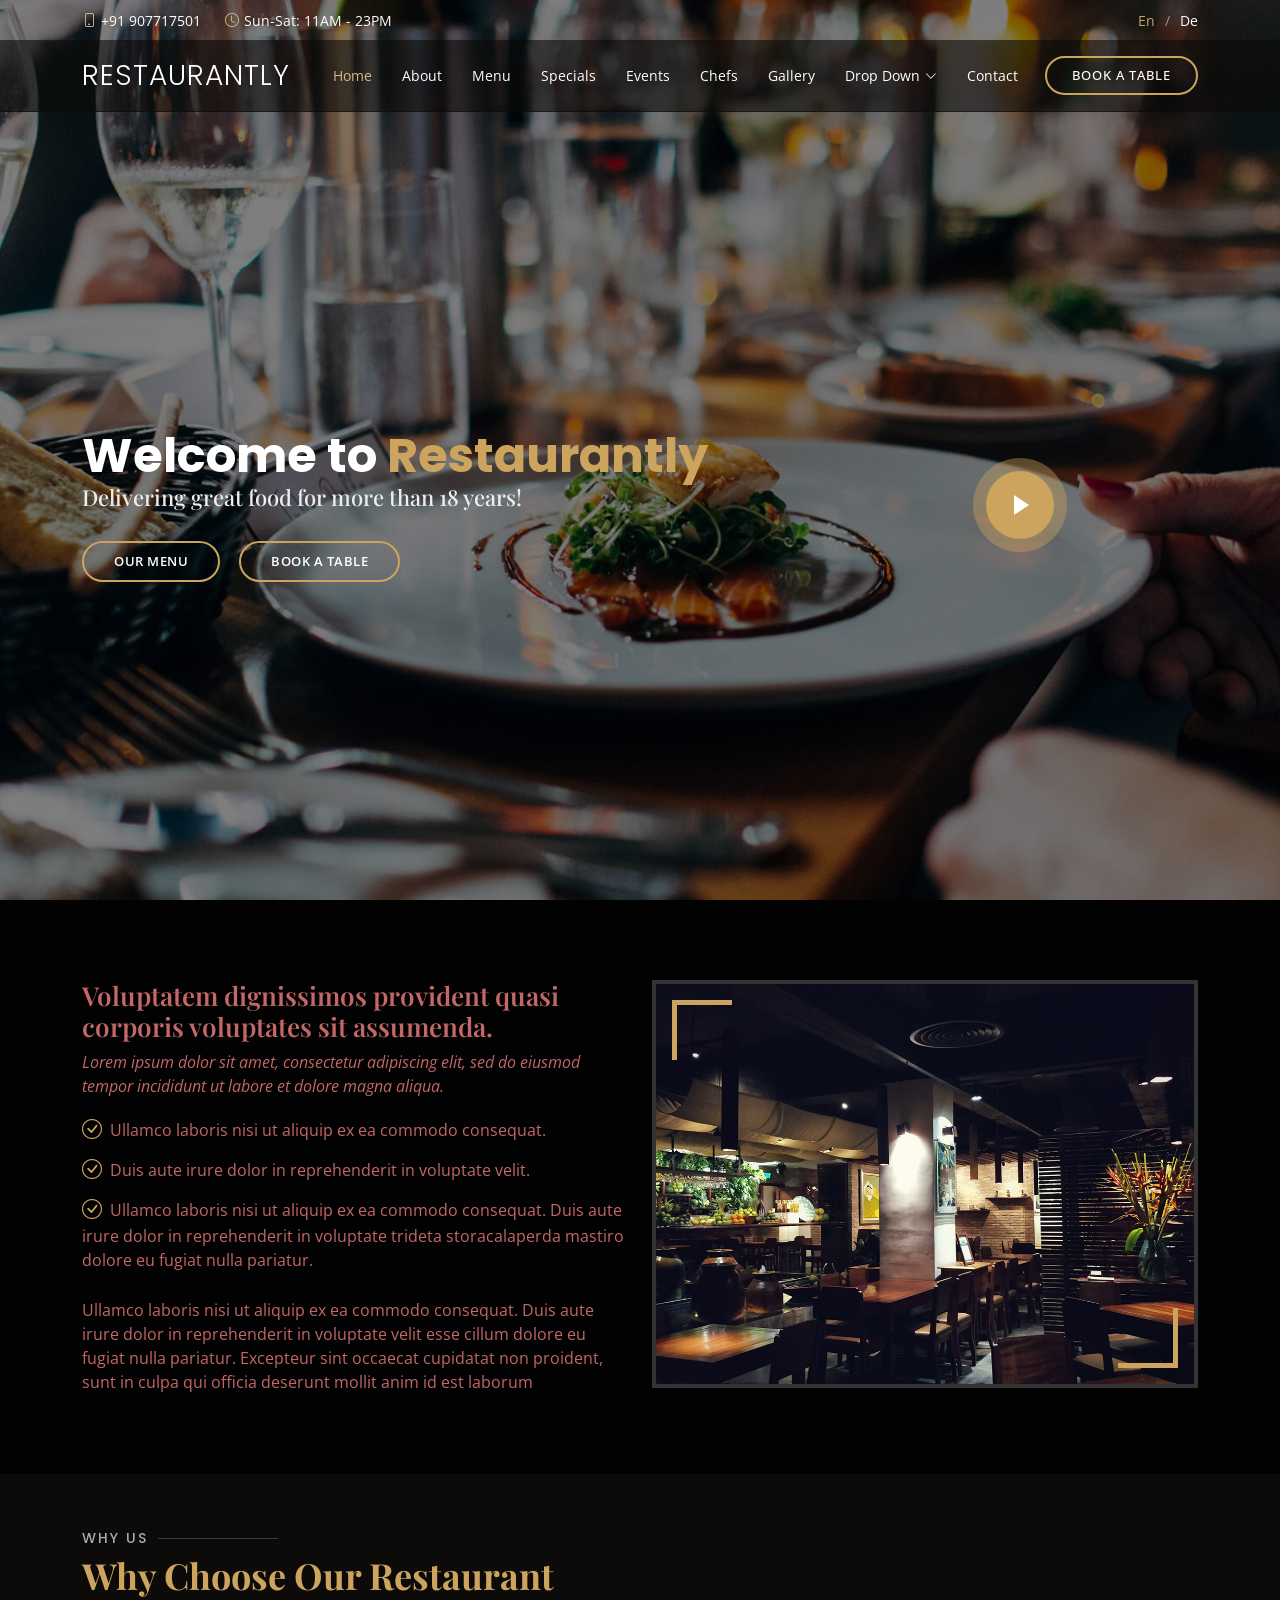
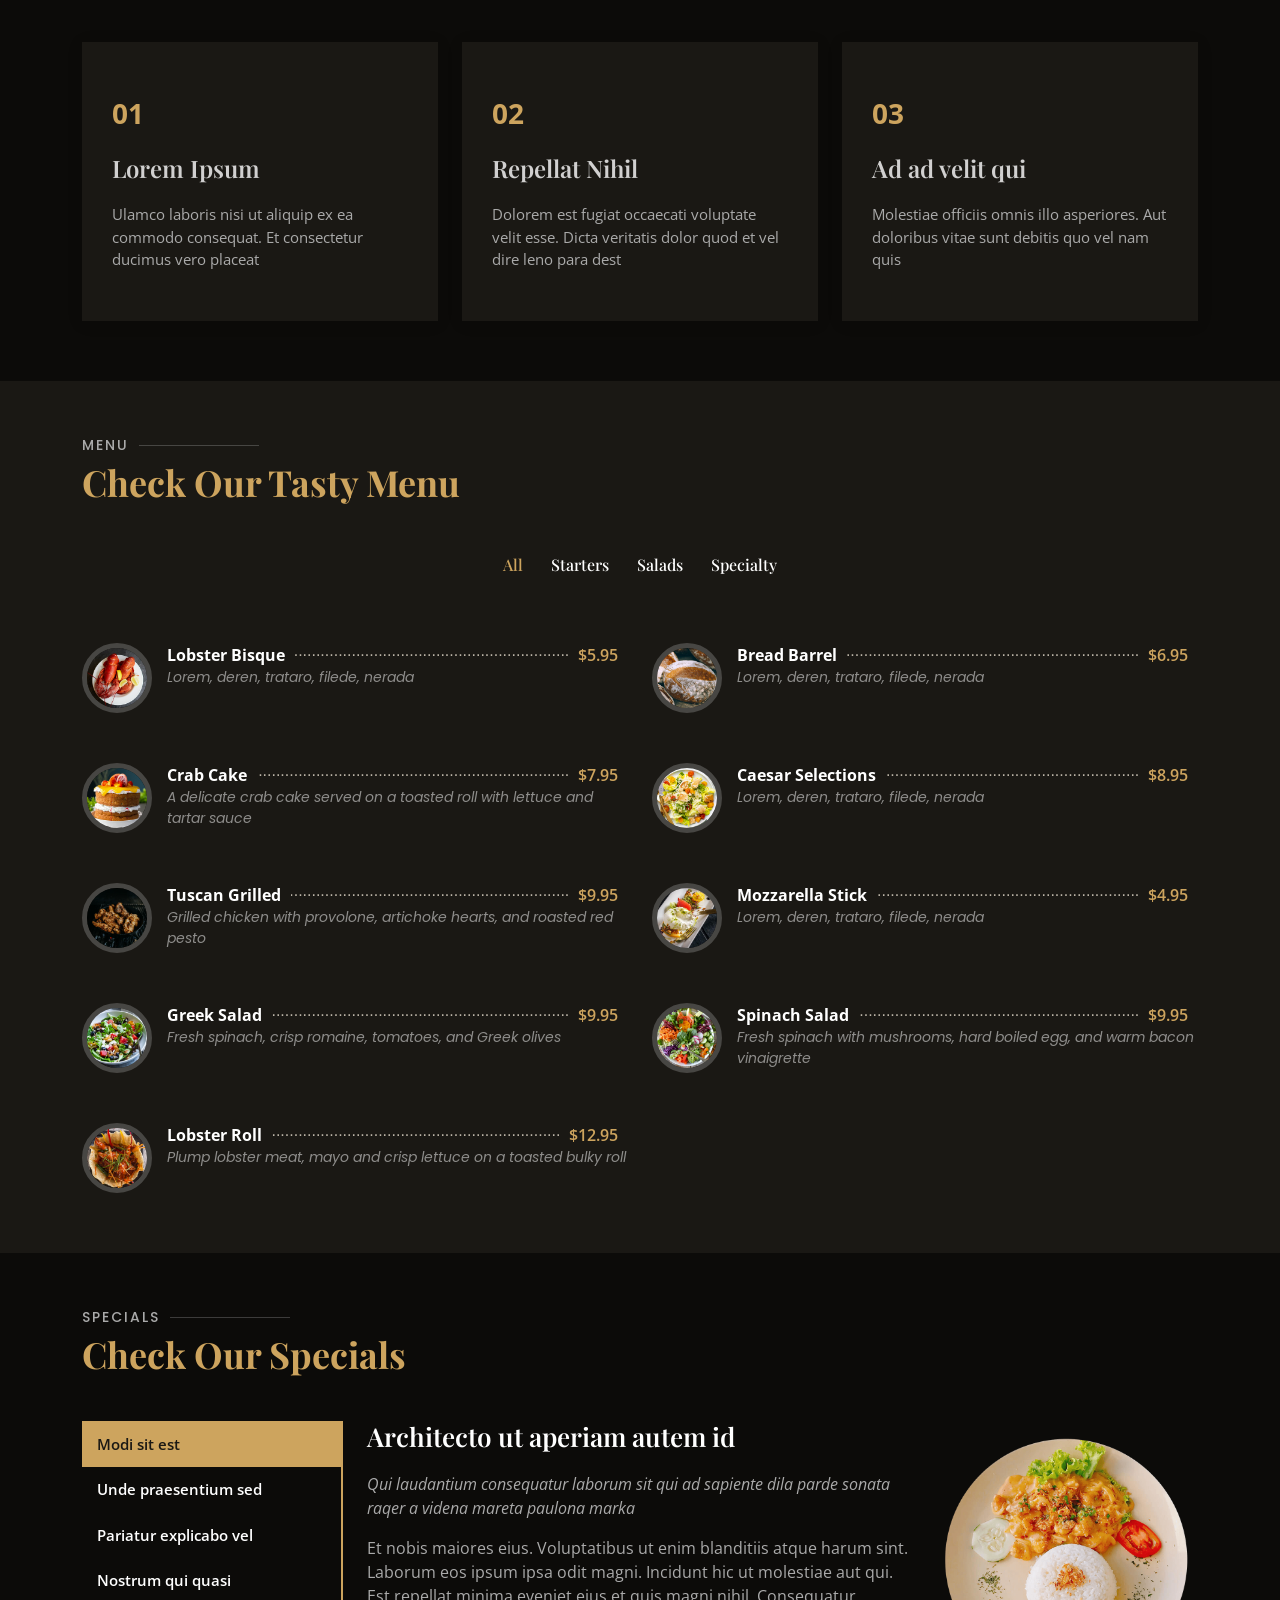
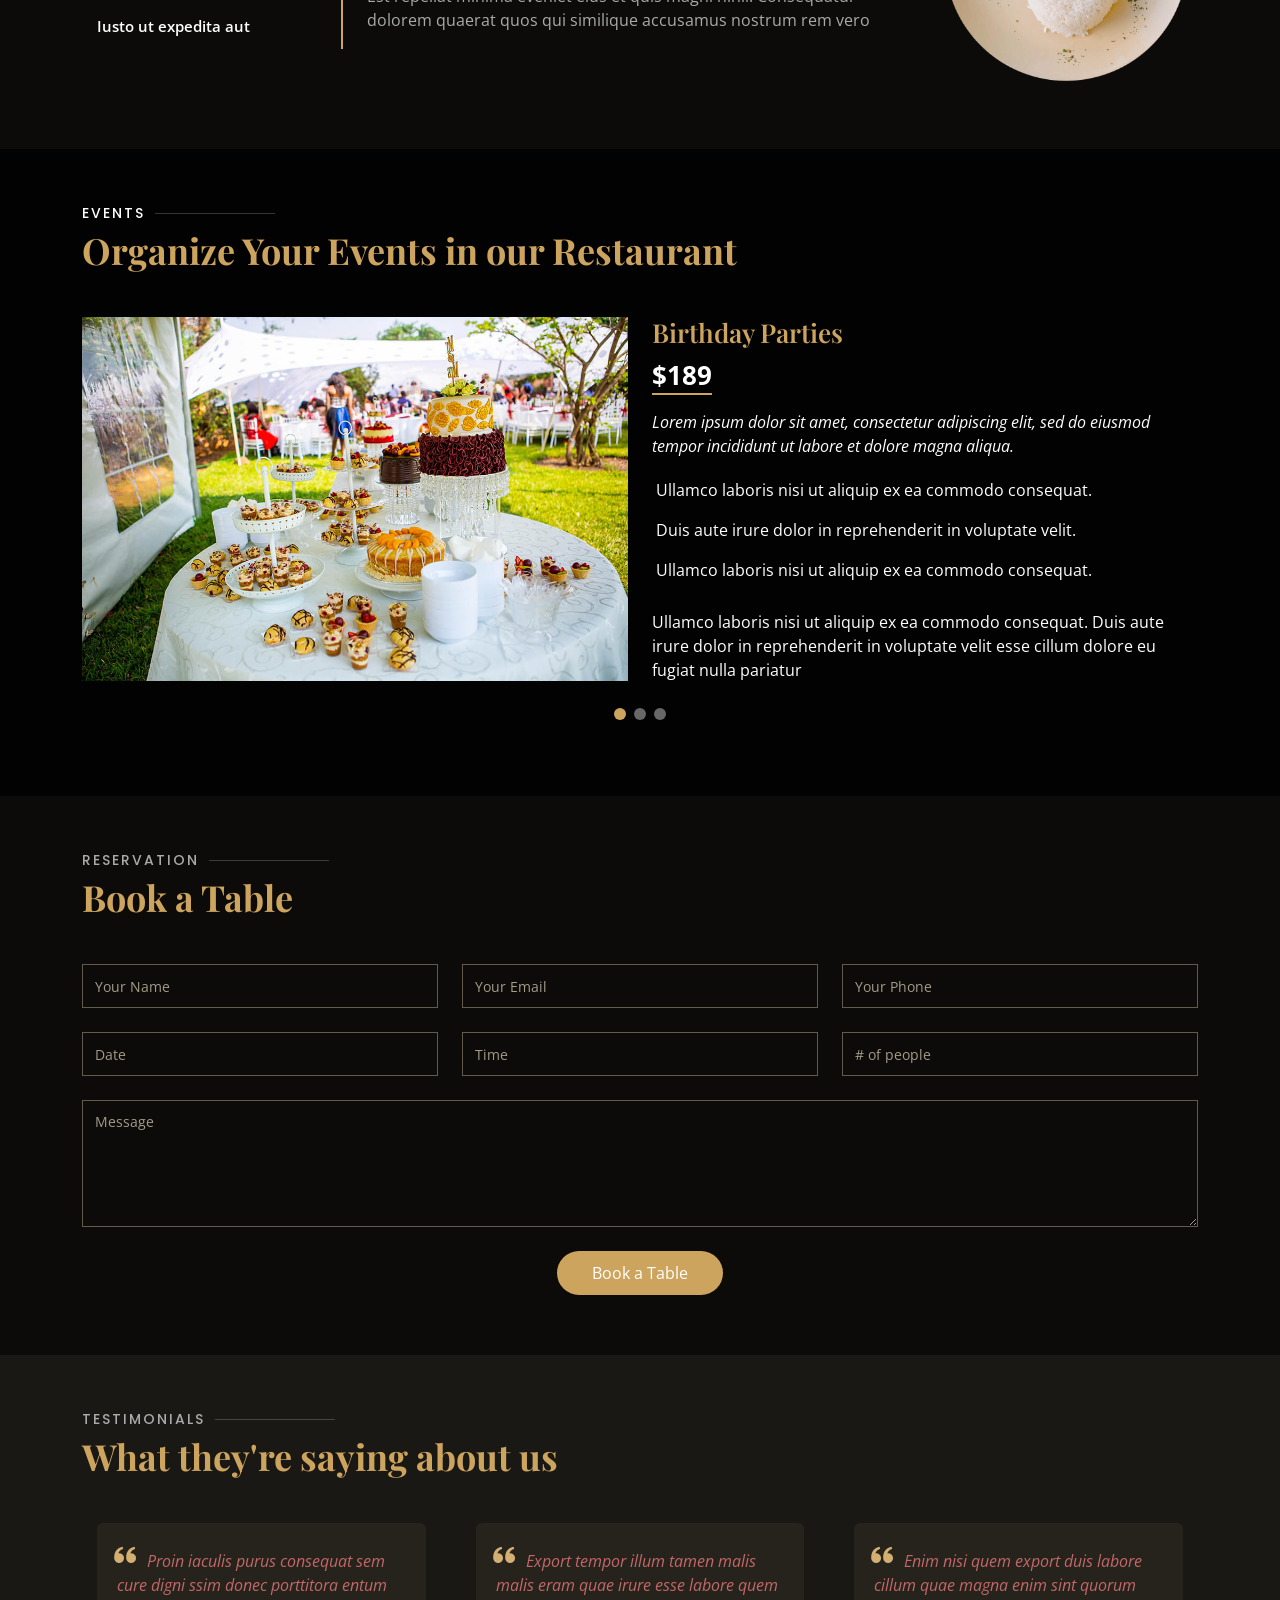
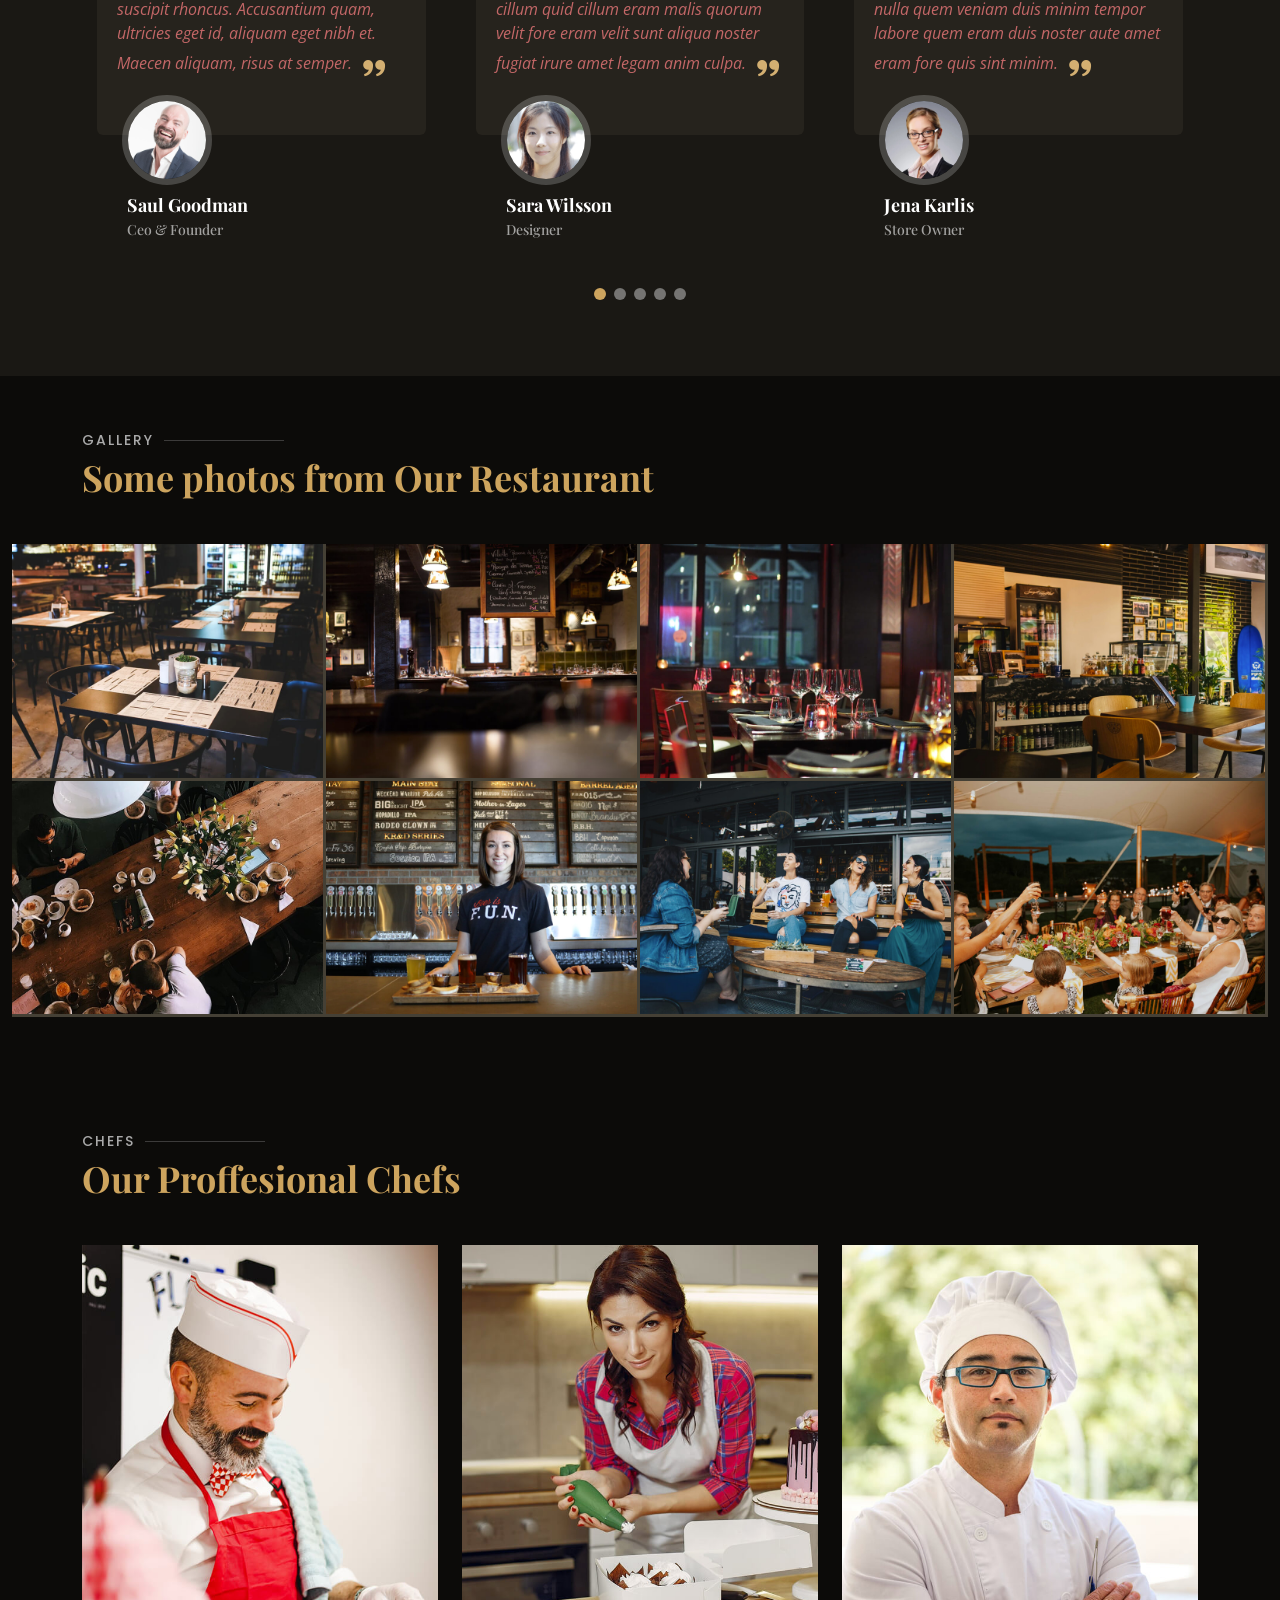
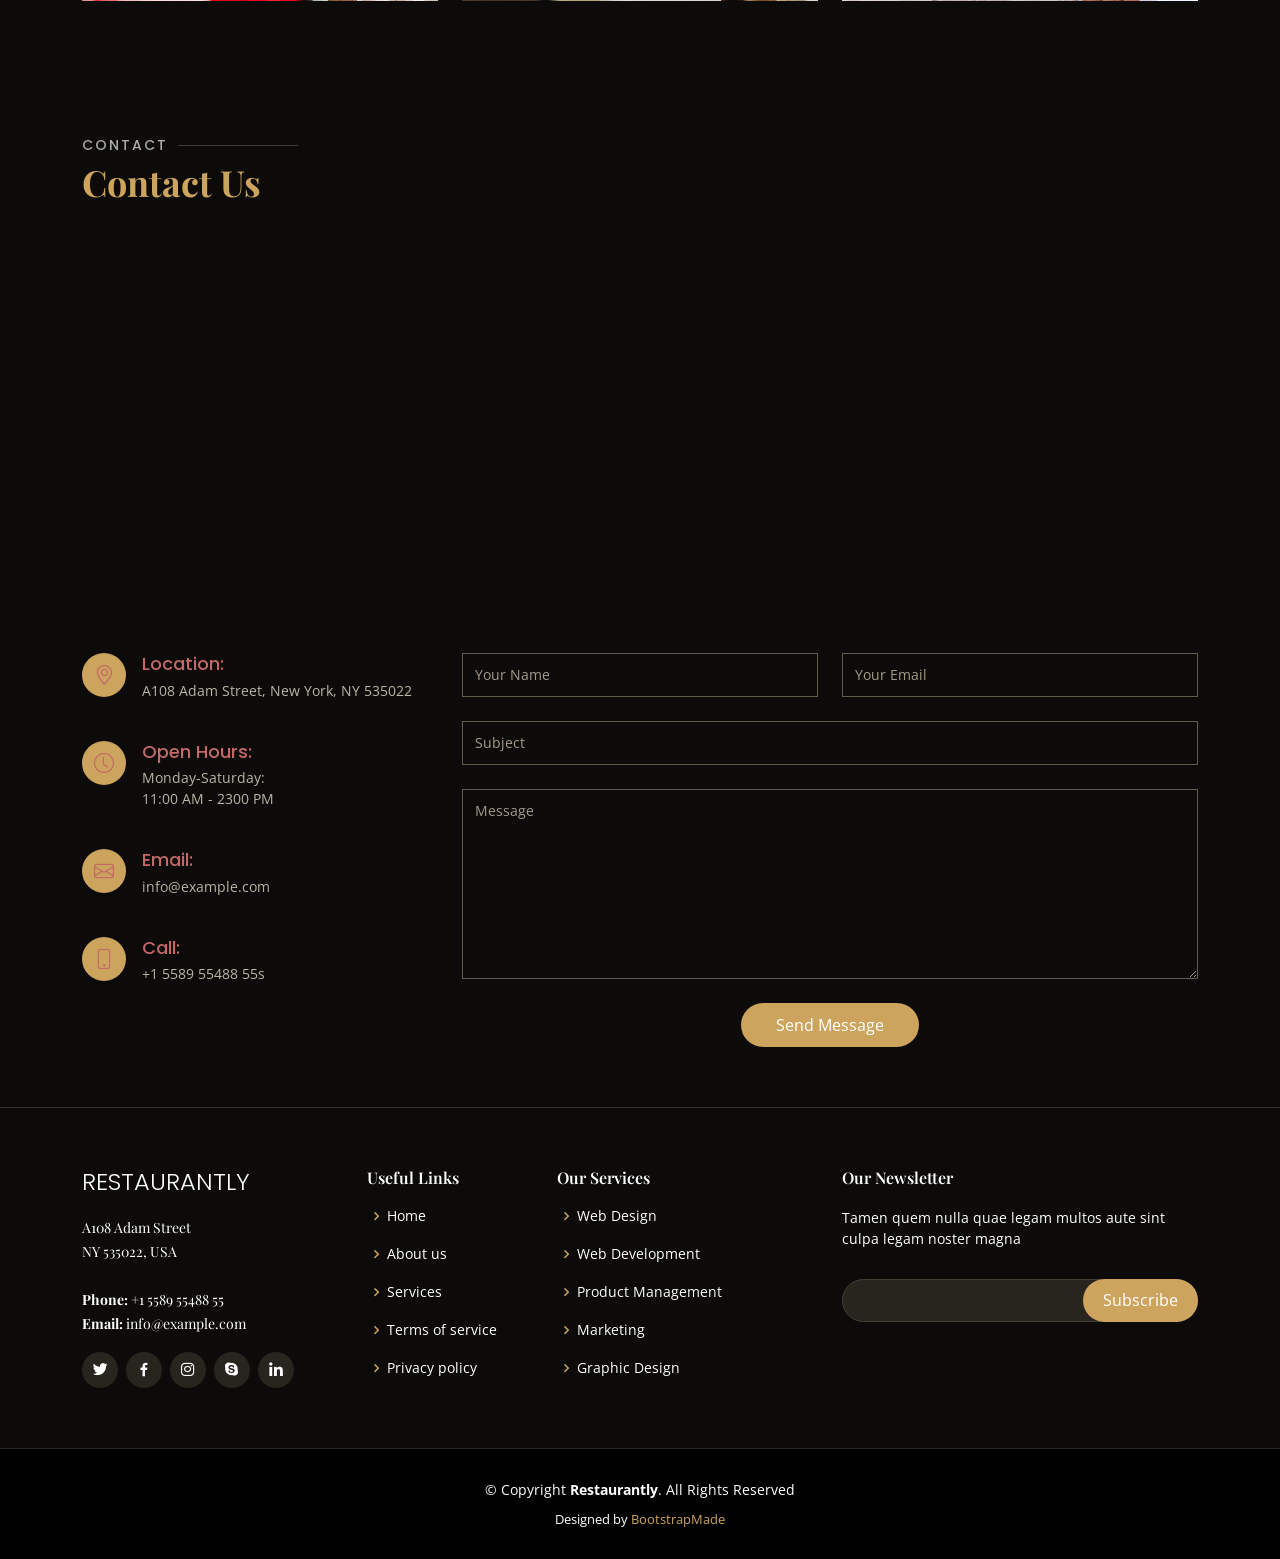
==== commit 5d8641f4: "Update operating hours from Mon-Sat to Sun-Sat" ====
--- a/index.html
+++ b/index.html
@@ -45,7 +45,7 @@
 
       <div class="contact-info d-flex align-items-center">
         <i class="bi bi-phone d-flex align-items-center"><span>+91 907717501</span></i>
-        <i class="bi bi-clock d-flex align-items-center ms-4"><span> Mon-Sat: 11AM - 23PM</span></i>
+        <i class="bi bi-clock d-flex align-items-center ms-4"><span> Sun-Sat: 11AM - 23PM</span></i>
       </div>
 
       <div class="languages d-none d-md-flex align-items-center">
@@ -973,4 +973,4 @@
 
 </body>
 
-</html>+</html>
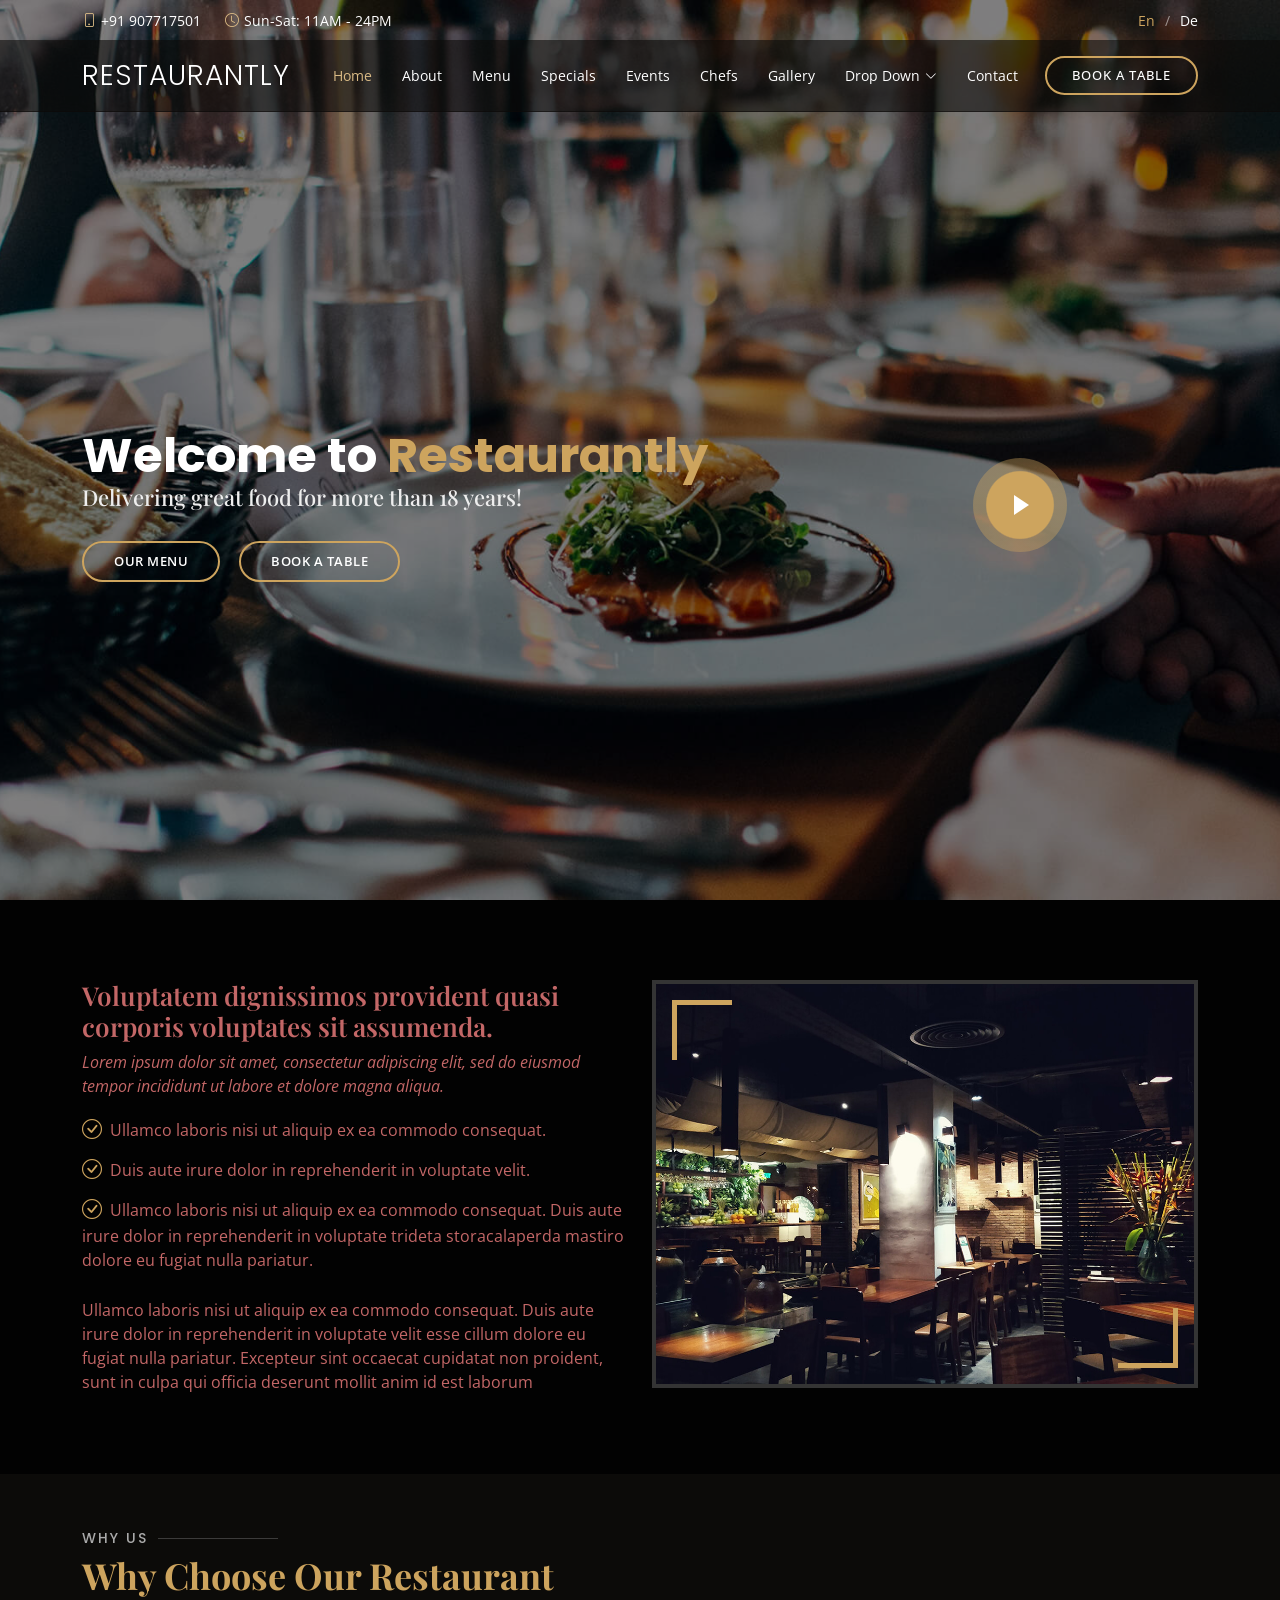
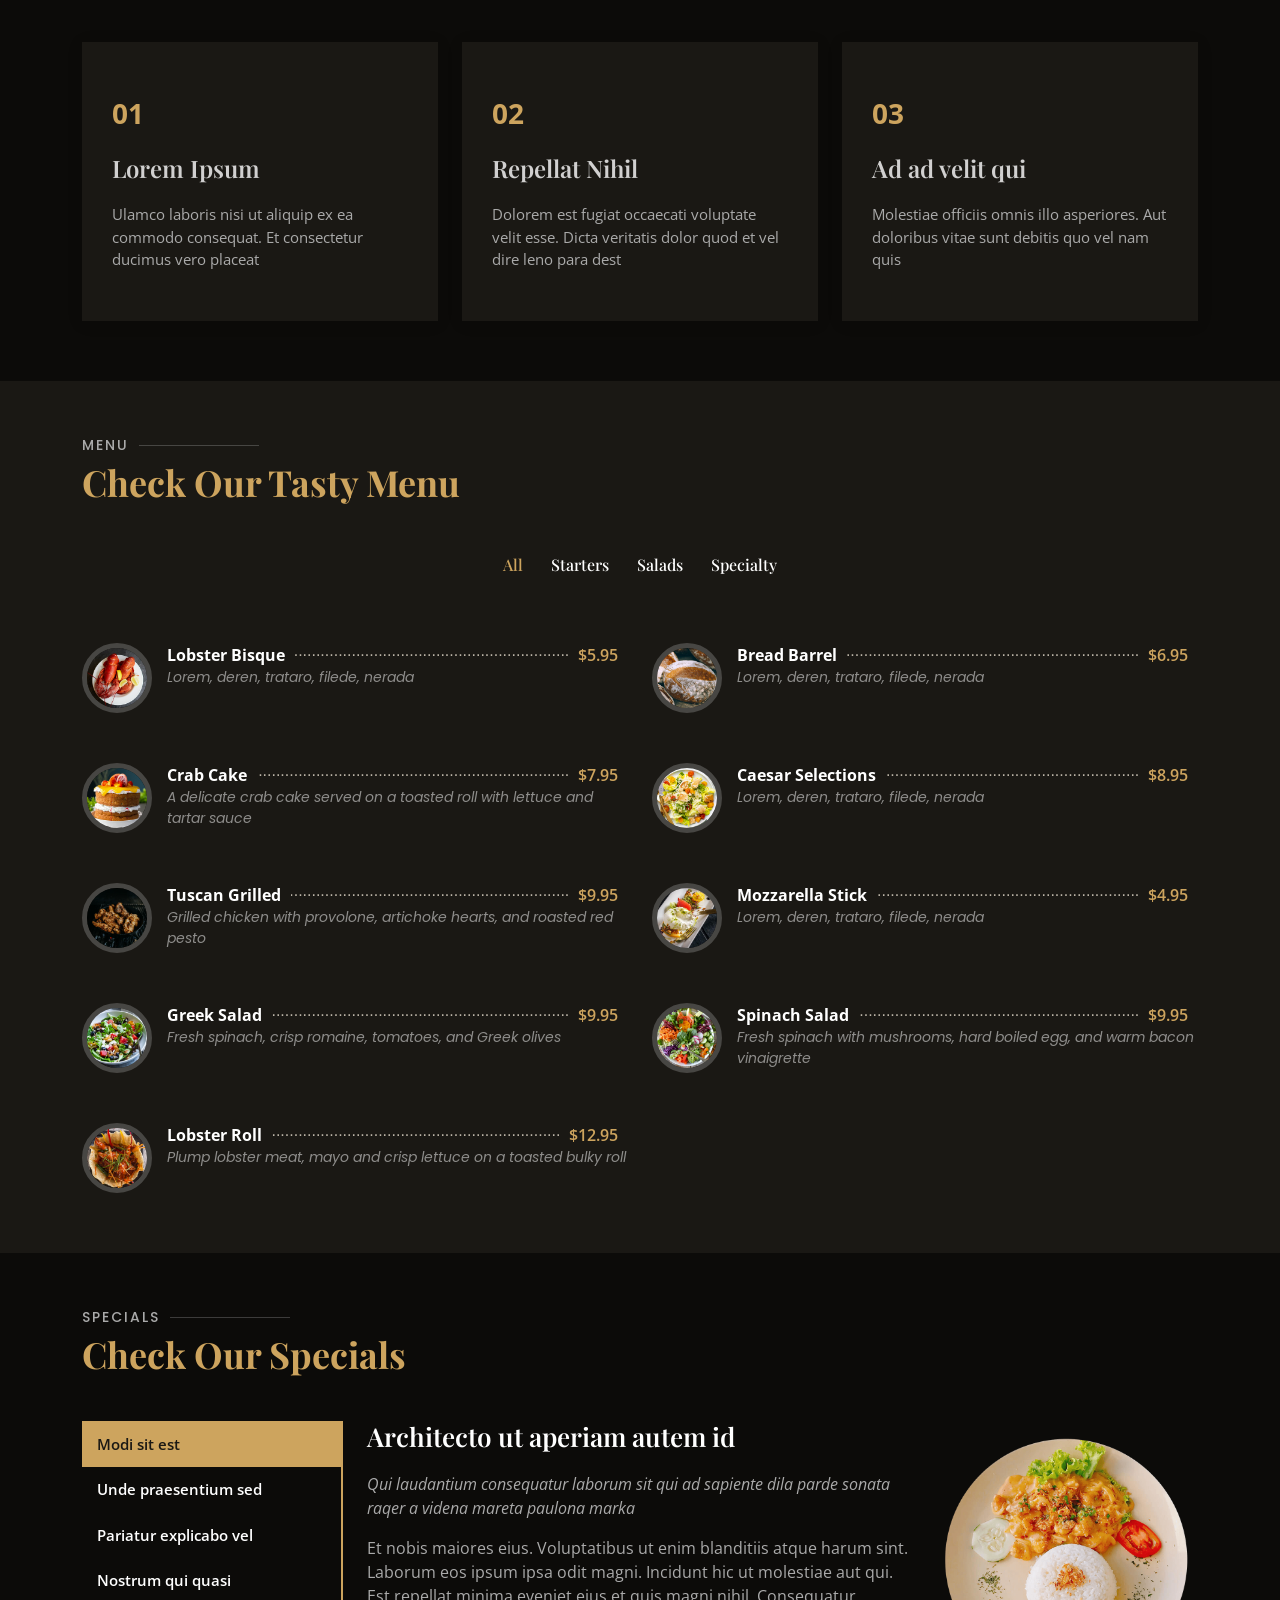
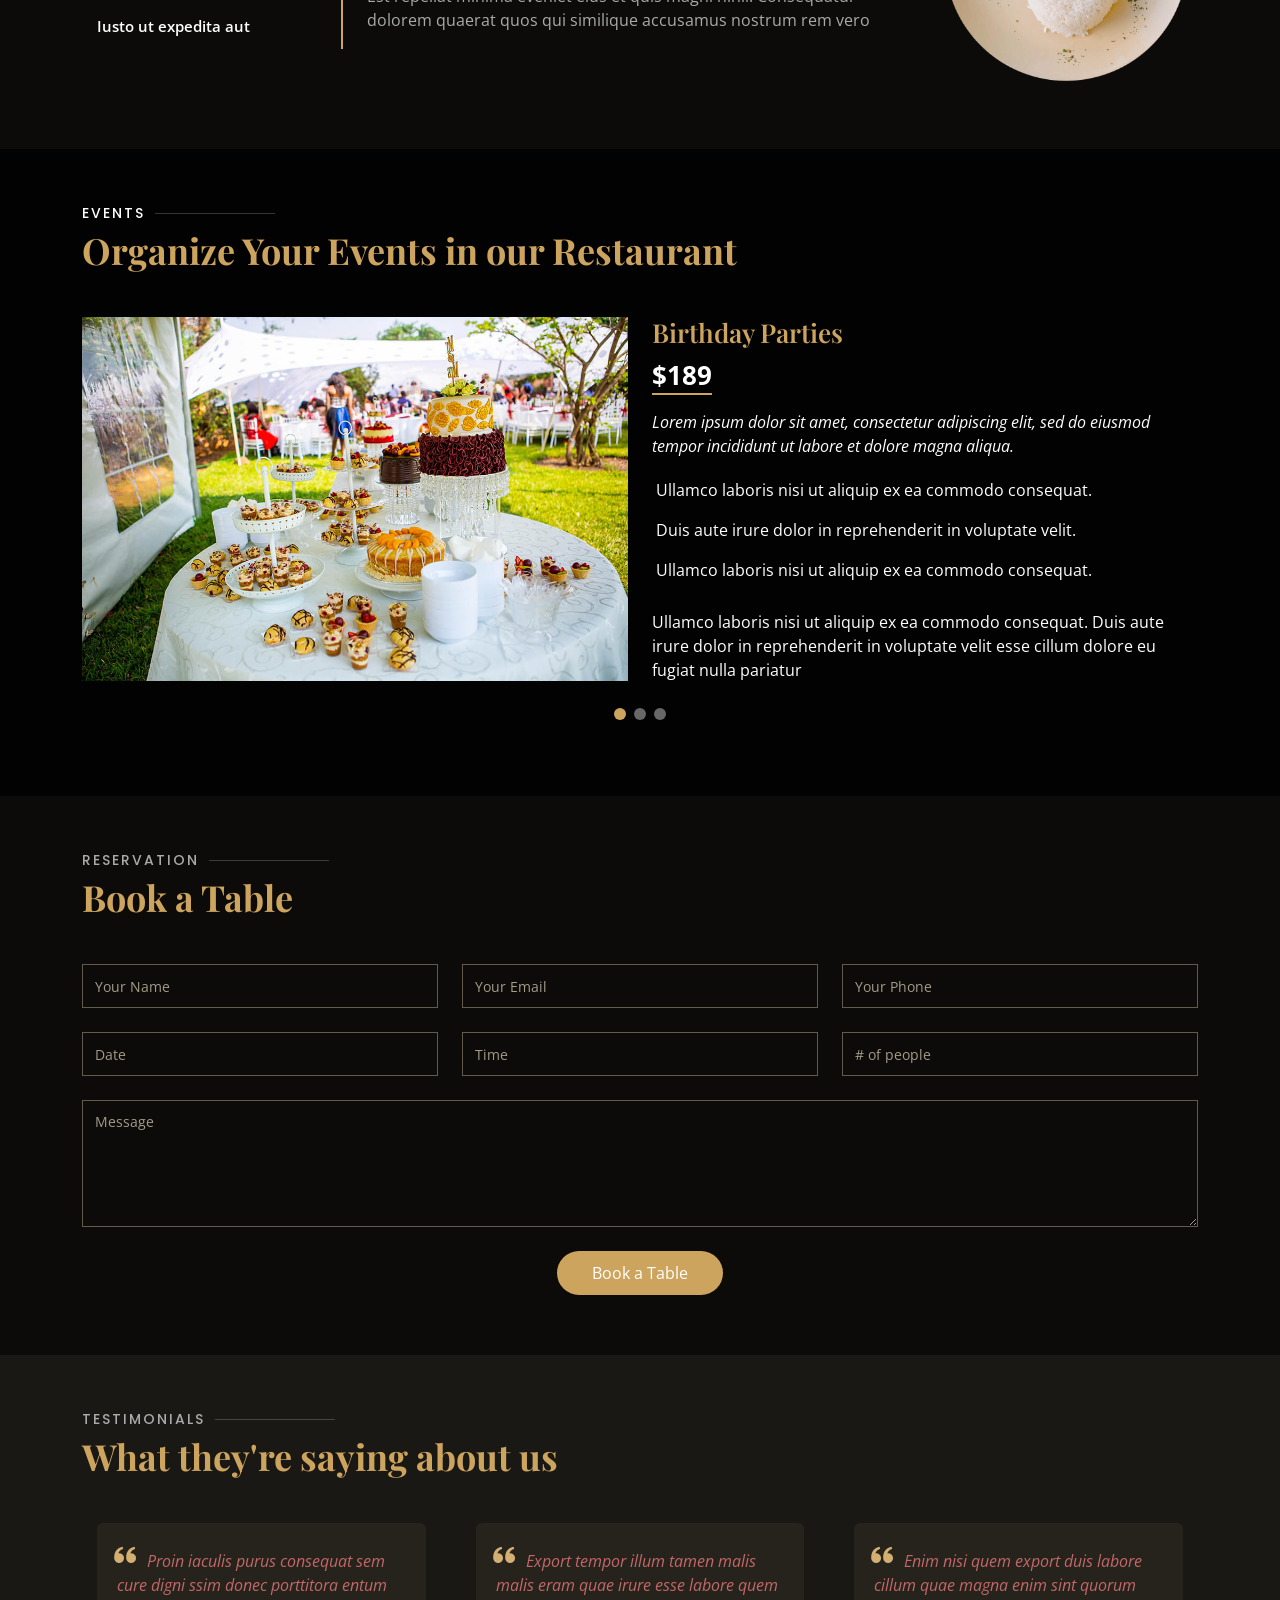
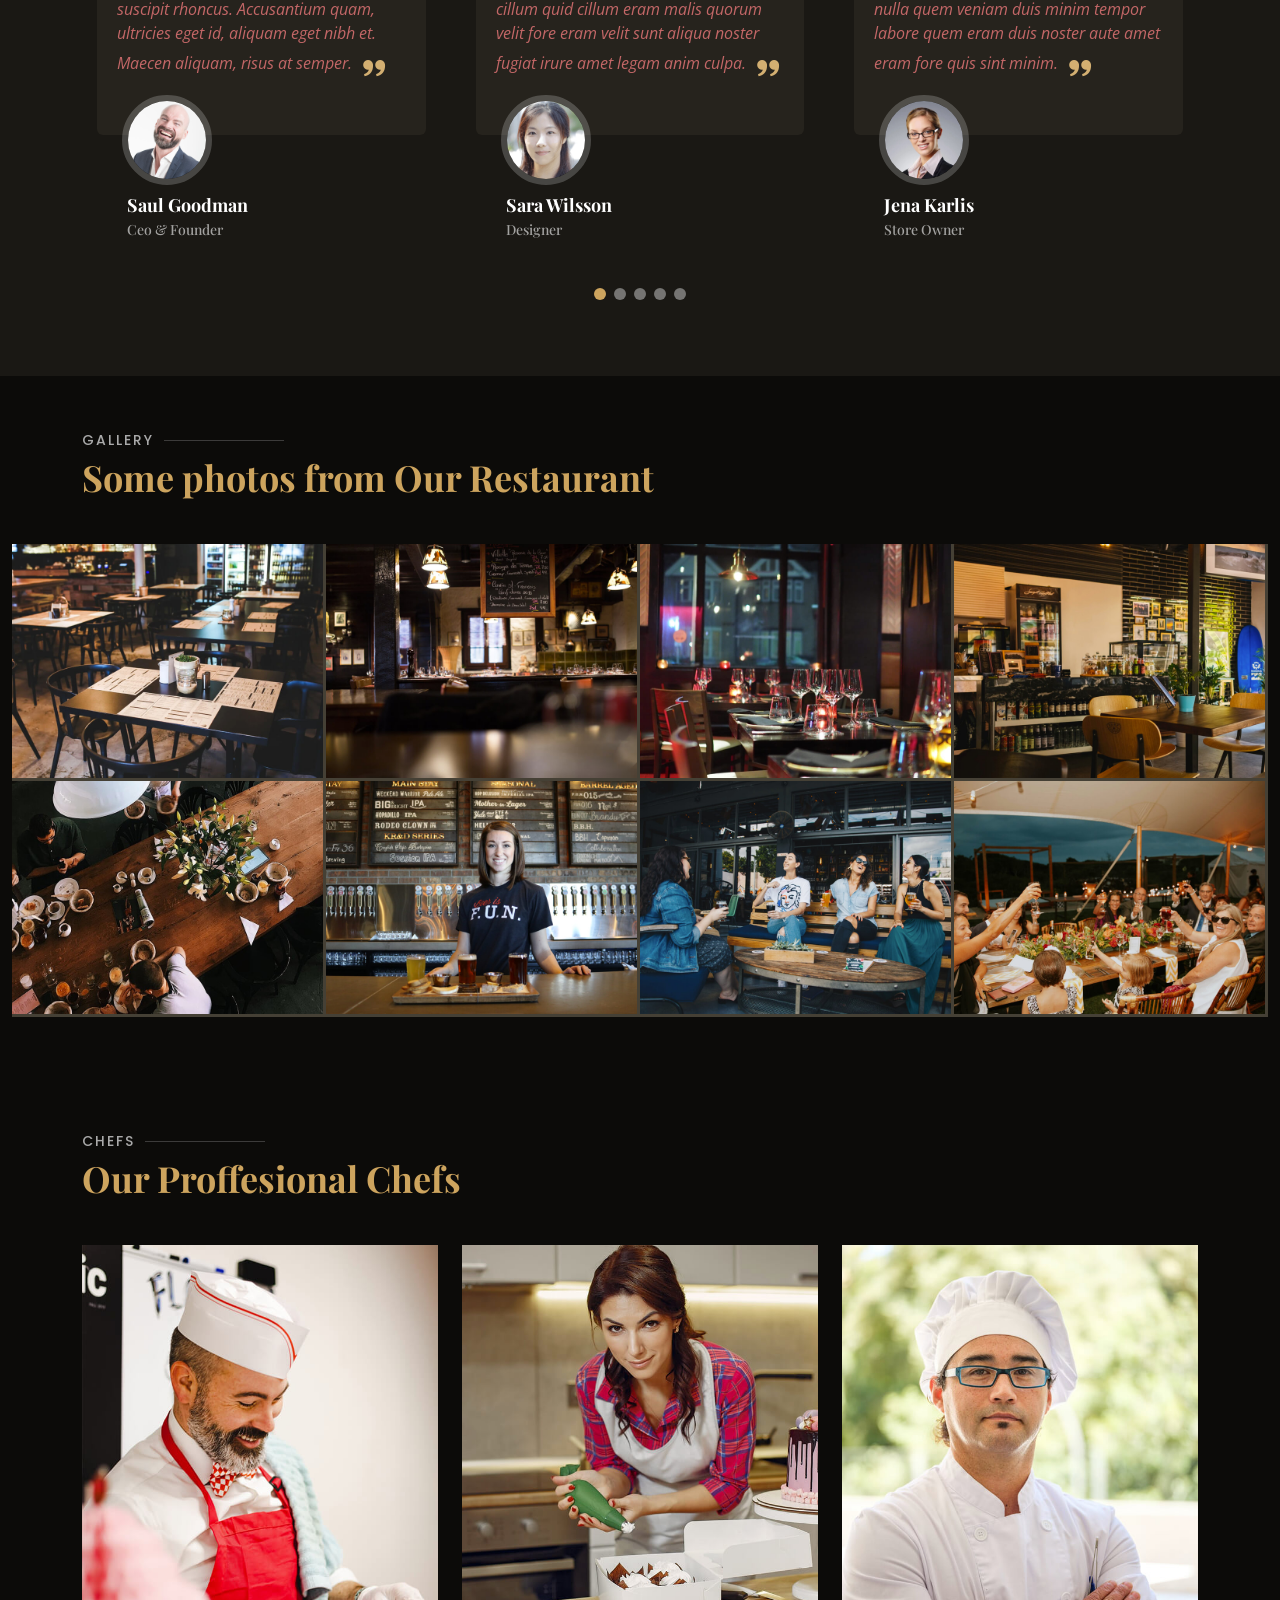
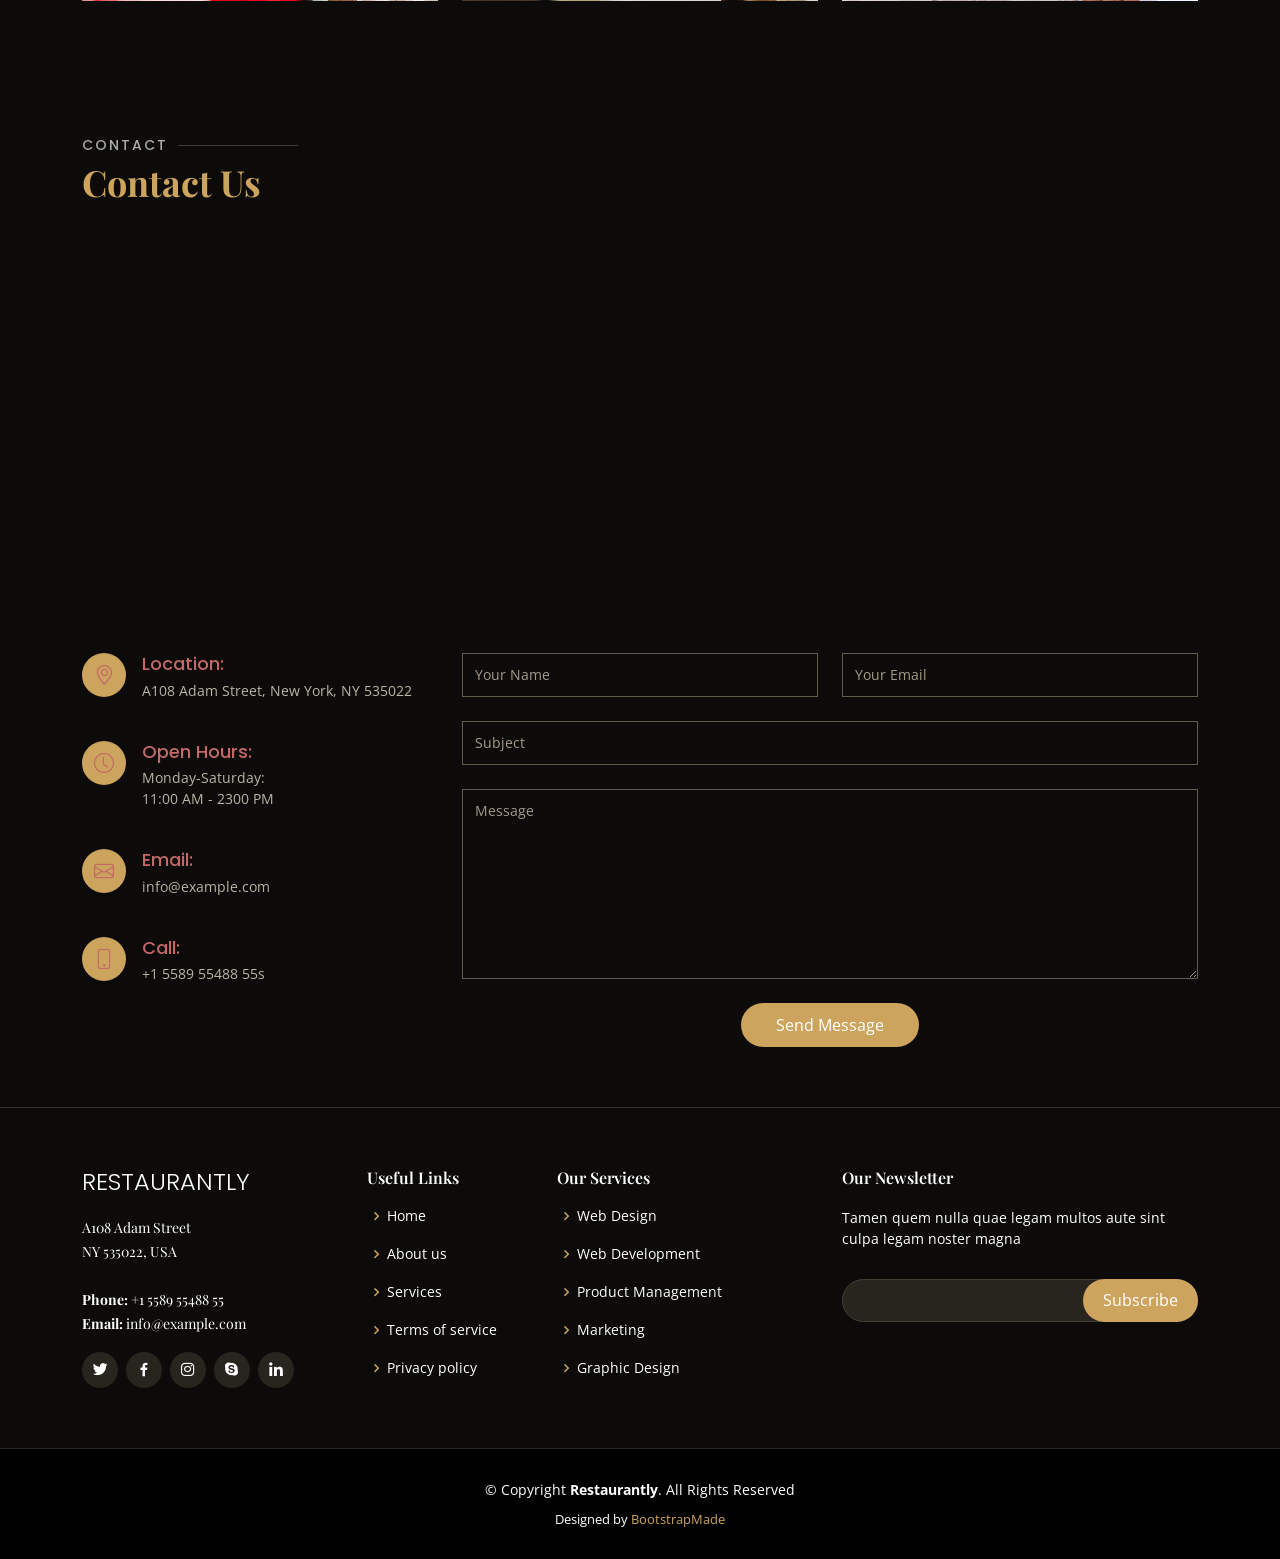
==== commit 02c066db: "Update operating hours from 23PM to 24PM" ====
--- a/index.html
+++ b/index.html
@@ -45,7 +45,7 @@
 
       <div class="contact-info d-flex align-items-center">
         <i class="bi bi-phone d-flex align-items-center"><span>+91 907717501</span></i>
-        <i class="bi bi-clock d-flex align-items-center ms-4"><span> Sun-Sat: 11AM - 23PM</span></i>
+        <i class="bi bi-clock d-flex align-items-center ms-4"><span> Sun-Sat: 11AM - 24PM</span></i>
       </div>
 
       <div class="languages d-none d-md-flex align-items-center">
